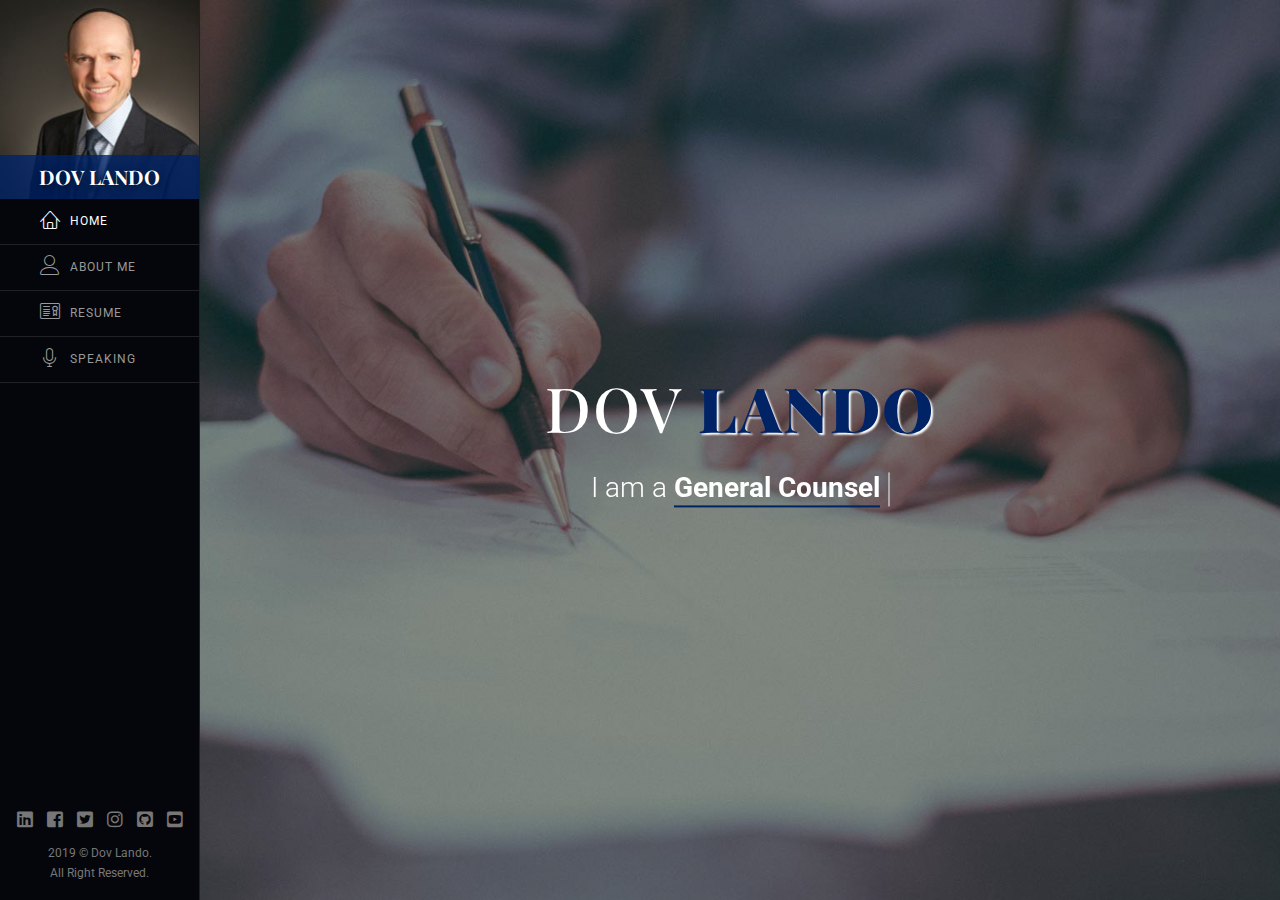
==== index.html @ 7212dd1f "Initial Import" ====
<!DOCTYPE html>
<html lang="en" data-random-animation="false" data-animation="11">
<head>

    <!--Meta Tags-->
    <meta charset="utf-8">
    <meta http-equiv="X-UA-Compatible" content="IE=edge"/>
    <meta name="viewport" content="width=device-width, initial-scale=1"/>
    <meta name="keywords" content="Dov Lando, Steven Dov Lando, Crawford Lake Capital Management"/>
    <meta name="description" content="Dov Lando General Counsel and Chief Compliance Officer at Crawford Lake Capital Management. Experienced asset manager General Counsel and Chief Compliance Officer (GC / CCO), with leadership experience in global organizations."/>
    <link rel="canonical" href="https://dovlando.com/" />

    <!--Page Title-->
    <title>Dov Lando, General Counsel, Chief Compliance Officer</title>

    <!--Plugins Css-->
    <style>
        @import url('css/plugins/animations.css');
        @import url('css/plugins/jquery.animatedheadline.css');
    </style>
    <link rel="stylesheet" href="css/plugins.css">

    <!--Main Styles Css-->
    <link rel="stylesheet" href="css/style-light.min.css">
    <!--Color Css-->
    <link rel="stylesheet" href="css/blue-color.css">

    <!--Modernizr Js-->
    <script src="js/modernizr.js"></script>

    <!--Favicons-->
    <link rel="apple-touch-icon" sizes="180x180" href="img/apple-touch-icon.png">
    <link rel="icon" type="image/png" sizes="32x32" href="img/favicon-32x32.png">
    <link rel="icon" type="image/png" sizes="16x16" href="img/favicon-16x16.png">
    <link rel="shortcut icon" href="img/favicon.ico" type="image/x-icon">

    <script type="application/ld+json">
        {
            "@context": "https://schema.org/",
            "@type": "Person",
            "name": "Dov Lando",
            "url": "https://dovlando.com",
            "image": "https://dovlando.com/img/dov_lando_200x200.jpg",
            "sameAs": [
                "https://www.facebook.com/s.dovlando",
                "https://twitter.com/s_dov_lando",
                "https://www.instagram.com/landodov/",
                "https://www.linkedin.com/in/s-dov-lando/",
                "https://github.com/dovlando"
            ],
            "jobTitle": "General Counsel and Chief Compliance Officer",
            "worksFor": {
                "@type": "Organization",
                "name": "Crawford Lake Capital Management, LLC"
            }
        }
    </script>

    <!-- Global site tag (gtag.js) - Google Analytics -->
    <script async src="https://www.googletagmanager.com/gtag/js?id=UA-140849632-1"></script>
    <script>
        window.dataLayer = window.dataLayer || [];
        function gtag(){dataLayer.push(arguments);}
        gtag('js', new Date());

        gtag('config', 'UA-140849632-1');
    </script>

</head>

<body>

<!--Preloader Start-->
<div class="preloader">
    <div class="loader">
        <!--Your Name-->
        <h1>Dov Lando</h1>
        <span></span>
        <span></span>
        <span></span>
        <span></span>
        <span></span>
        <span></span>
        <span></span>
    </div>
</div>
<!--Preloader End-->

<div id="page">

    <!--Header Start-->
    <header>
        <div class="header-content">

            <!--Mobile Header-->
            <div class="header-mobile">
                <a class="header-toggle"><i class="fas fa-bars"></i><span class="sr-only">toggle menu</span></a>
                <h2>Dov Lando</h2>
            </div>

            <!--Main Header-->
            <div class="header-main" data-simplebar>
                <div class="image-container">
                    <h2 class="header-name">Dov Lando</h2>
                    <img src="img/dov_lando_200x200.jpg" alt="Dov Lando Profile Picture">
                </div>

                <!--Nav Menus-->
                <nav class="nav-menu">
                    <ul>
                        <li>
                            <a href="index.html" class="pt-link active">
                                <span class="nav-menu-icon"><i class="lnr lnr-home"></i></span>Home
                            </a>
                        </li>
                        <li>
                            <a href="about.html" class="pt-link">
                                <span class="nav-menu-icon"><i class="lnr lnr-user"></i></span>About Me
                            </a>
                        </li>
                        <li>
                            <a href="resume.html" class="pt-link">
                                <span class="nav-menu-icon"><i class="lnr lnr-license"></i></span>Resume
                            </a>
                        </li>
                        <li>
                            <a href="speaking.html" class="pt-link">
                                <span class="nav-menu-icon"><i class="lnr lnr-mic"></i></span>Speaking
                            </a>
                        </li>
                    </ul>
                </nav>

                <!--Nav Footer-->
                <div class="nav-footer">
                    <!--Social Links-->
                    <ul class="social">
                        <li>
                            <a href="https://www.linkedin.com/in/s-dov-lando/">
                                <i class="fab fa-linkedin"></i>
                                <span class="sr-only">Dov Lando @ LinkedIn</span>
                            </a>
                        </li>
                        <li>
                            <a href="https://www.facebook.com/s.dovlando">
                                <i class="fab fa-facebook-square"></i>
                                <span class="sr-only">Dov Lando @ Facebook</span>
                            </a>
                        </li>
                        <li>
                            <a href="https://twitter.com/s_dov_lando">
                                <i class="fab fa-twitter-square"></i>
                                <span class="sr-only">Dov Lando @ Twitter</span>
                            </a>
                        </li>
                        <li>
                            <a href="https://www.instagram.com/landodov/">
                                <i class="fab fa-instagram"></i>
                                <span class="sr-only">Dov Lando @ Instagram</span>
                            </a>
                        </li>
                        <li>
                            <a href="https://github.com/dovlando">
                                <i class="fab fa-github-square"></i>
                                <span class="sr-only">Dov Lando @ Github</span>
                            </a>
                        </li>
                        <li>
                            <a href="https://www.youtube.com/channel/UC8tMo_KQ7IkNaQwPDxyNfVg/">
                                <i class="fab fa-youtube-square"></i>
                                <span class="sr-only">Dov Lando @ YouTube</span>
                            </a>
                        </li>
                    </ul>
                    <!--Copyright Text-->
                    <div class="copy">
                        <p>2019 &copy; Dov Lando.<br>All Right Reserved.</p>
                    </div>
                </div>

            </div>
        </div>
    </header>
    <!--Header End-->


    <!--Main Start-->
    <div id="main" class="site-main">

        <!--Banner Section Start-->
        <section id="home" class="banner-section pt-page" style="background-image: url('img/background/background-legal.jpg')">

            <div class="banner-content">
                <!--Banner Text-->
                <h2 class="h1 mb-20">Dov <span>Lando</span></h2>

                <!--Animated Text-->
                <p class="cd-headline clip is-full-width">
                    <span>I am a </span>
                    <span class="cd-words-wrapper">
                            <b class="is-visible">General Counsel</b>
                            <b>Chief Compliance Officer</b>
                            <b>Public Speaker</b>
                        </span>
                </p>

            </div>

        </section>
        <!--Banner Section End-->

    </div>
    <!--Main End-->

</div>

<!--Ajax Portfolio Container Start-->
<div class="ajax-portfolio-popup" data-simplebar>
    <span class="ajax-loader"></span>
    <div class="navigation-wrap">
        <span class="popup-close"><i class="fas fa-times-circle"></i></span>
    </div>
    <div class="content-wrap">
        <div class="popup-content"></div>
    </div>
</div>
<!--Ajax Portfolio Container End-->

<!--Jquery JS-->
<script src="js/jquery.min.js"></script>
<!--Plugins JS-->
<script src="js/plugins.min.js"></script>
<!--Site Main JS-->
<script src="js/main.js"></script>
<!--Visual Visitor JS-->
<script src="js/vv.js"></script>
</body>
</html>
---- css/plugins.css ----
/*****************************************************************************
  ____                                  _____ _
 / ___|___  ___ _ __ ___   ___  ___    |_   _| |__   ___ _ __ ___   ___  ___
| |   / _ \/ __| '_ ` _ \ / _ \/ __|_____| | | '_ \ / _ \ '_ ` _ \ / _ \/ __|
| |__| (_) \__ \ | | | | | (_) \__ \_____| | | | | |  __/ | | | | |  __/\__ \
 \____\___/|___/_| |_| |_|\___/|___/     |_| |_| |_|\___|_| |_| |_|\___||___/

******************************************************************************/
/************ Plugins Css **************************************

    Template Name: Watson - Resume/Vcard Template
    Author: cosmos-themes
    Envato Profile: https://themeforest.net/user/cosmos-themes
    version: 1.0
    Copyright: 2018

****************************************************************/
@import url('plugins/bootstrap.min.css');
@import url('plugins/font-awesome.css');
@import url('plugins/linear-icons.css');
/*@import url('plugins/owl.carousel.min.css');*/
/*@import url('plugins/owl.theme.default.min.css');*/
/*@import url('plugins/magnific-popup.css');*/
@import url('plugins/simplebar.css');
---- css/style-light.min.css ----
@import url(https://fonts.googleapis.com/css?family=Roboto:400,500,700,900);@import url(https://fonts.googleapis.com/css?family=Playfair+Display:400,700,900);*{-webkit-box-sizing:border-box;box-sizing:border-box;padding:0;margin:0;text-decoration:none!important;list-style:none!important;outline:0!important}.h1,h1,h2,h3,h4,h5,h6{margin:0;padding:0}em,i{font-style:normal}body,html{position:relative;height:100%;width:100%}body{font-size:16px;font-family:Roboto,sans-serif;line-height:1.65;color:#555;background-color:#2a2b30}.h1,h1,h2,h3,h4,h5,h6{font-family:"Playfair Display",serif;color:#222}span{display:inline-block}img{width:100%;height:auto}a,a:focus,a:hover{color:inherit}.mt-0{margin-top:0!important}.mt-5{margin-top:5px!important}.mt-10{margin-top:10px!important}.mt-15{margin-top:15px!important}.mt-20{margin-top:20px!important}.mt-25{margin-top:25px!important}.mt-30{margin-top:30px!important}.mt-35{margin-top:35px!important}.mt-40{margin-top:40px!important}.mt-45{margin-top:45px!important}.mt-50{margin-top:50px!important}.mt-55{margin-top:55px!important}.mt-60{margin-top:60px!important}.mt-62{margin-top:62px!important}.mt-65{margin-top:65px!important}.mt-70{margin-top:70px!important}.mt-75{margin-top:75px!important}.mt-80{margin-top:80px!important}.mt-85{margin-top:85px!important}.mt-90{margin-top:90px!important}.mt-95{margin-top:95px!important}.mt-100{margin-top:100px!important}.mb-0{margin-bottom:0!important}.mb-5{margin-bottom:5px!important}.mb-10{margin-bottom:10px!important}.mb-15{margin-bottom:15px!important}.mb-20{margin-bottom:20px!important}.mb-25{margin-bottom:25px!important}.mb-30{margin-bottom:30px!important}.mb-35{margin-bottom:35px!important}.mb-40{margin-bottom:40px!important}.mb-45{margin-bottom:45px!important}.mb-50{margin-bottom:50px!important}.mb-55{margin-bottom:55px!important}.mb-60{margin-bottom:60px!important}.mb-62{margin-bottom:62px!important}.mb-65{margin-bottom:65px!important}.mb-70{margin-bottom:70px!important}.mb-75{margin-bottom:75px!important}.mb-80{margin-bottom:80px!important}.mb-85{margin-bottom:85px!important}.mb-90{margin-bottom:90px!important}.mb-95{margin-bottom:95px!important}.mb-100{margin-bottom:100px!important}.m-0{margin:0!important}.pt-0{padding-top:0!important}.pt-5{padding-top:5px!important}.pt-10{padding-top:10px!important}.pt-15{padding-top:15px!important}.pt-20{padding-top:20px!important}.pt-25{padding-top:25px!important}.pt-30{padding-top:30px!important}.pt-35{padding-top:35px!important}.pt-40{padding-top:40px!important}.pt-45{padding-top:45px!important}.pt-50{padding-top:50px!important}.pt-55{padding-top:55px!important}.pt-60{padding-top:60px!important}.pt-65{padding-top:65px!important}.pt-70{padding-top:70px!important}.pt-75{padding-top:75px!important}.pt-80{padding-top:80px!important}.pt-85{padding-top:85px!important}.pt-90{padding-top:90px!important}.pt-95{padding-top:95px!important}.pt-100{padding-top:100px!important}.pb-0{padding-bottom:0!important}.pb-5{padding-bottom:5px!important}.pb-10{padding-bottom:10px!important}.pb-15{padding-bottom:15px!important}.pb-20{padding-bottom:20px!important}.pb-25{padding-bottom:25px!important}.pb-30{padding-bottom:30px!important}.pb-35{padding-bottom:35px!important}.pb-40{padding-bottom:40px!important}.pb-45{padding-bottom:45px!important}.pb-50{padding-bottom:50px!important}.pb-55{padding-bottom:55px!important}.pb-60{padding-bottom:60px!important}.pb-65{padding-bottom:65px!important}.pb-70{padding-bottom:70px!important}.pb-75{padding-bottom:75px!important}.pb-80{padding-bottom:80px!important}.pb-85{padding-bottom:85px!important}.pb-90{padding-bottom:90px!important}.pb-95{padding-bottom:95px!important}.pb-100{padding-bottom:100px!important}.p-0{padding:0!important}.page-heading{margin-bottom:50px;margin-top:50px;border-bottom:1px dashed rgba(0,0,0,.2);padding-bottom:10px}.page-heading .icon{float:right;font-size:38px;line-height:1em;color:#222}.page-heading h2{font-size:36px;font-weight:700;letter-spacing:1.5px;line-height:1em;text-transform:capitalize;color:#222;position:relative;display:inline-block}.subheading{position:relative;margin-bottom:50px;text-align:center}.subheading h3{display:inline-block;font-size:22px;font-weight:600;line-height:1em;letter-spacing:.5px;position:relative;text-transform:uppercase;padding:5px 10px;border-bottom:2px solid rgba(0,0,0,.6)}.subheading h3:after,.subheading h3:before{position:absolute;content:"";width:2px;height:5px;background-color:rgba(0,0,0,.6);bottom:0}.subheading h3:before{left:0}.subheading h3:after{right:0}.progress-title{font-size:16px;font-weight:500;margin:0 0 10px;text-transform:uppercase}.progress{height:10px;background-color:#e3e3e3;-webkit-border-radius:0;border-radius:0;-webkit-box-shadow:none;box-shadow:none;margin-bottom:20px;overflow:visible}.progress .progress-bar{-webkit-box-shadow:none;box-shadow:none;position:relative;background-color:#555;width:0;-webkit-transition:all 2s ease-out;-o-transition:all 2s ease-out;transition:all 2s ease-out}.progress .progress-bar:after{content:"";display:block;border:15px solid transparent;border-bottom:21px solid transparent;position:absolute;top:-26px;right:-12px;border-bottom-color:#222}.progress .progress-value{font-size:15px;font-weight:700;color:#000;position:absolute;top:-30px;right:0}.input{display:block;position:relative}.input__field{width:100%;border:2px solid #999;padding:5px 10px;-webkit-transition:all .5s ease;-o-transition:all .5s ease;transition:all .5s ease;position:relative;z-index:1;background-color:transparent;color:#222}.input__field.cf-error{border-color:red}.input__field:focus{outline:0;border-color:#222}.input__label{font-weight:500;position:absolute;top:7px;left:12px;-webkit-transition:all .2s ease;-o-transition:all .2s ease;transition:all .2s ease;z-index:0}.input--filled .input__label,.input__field:focus+.input__label{font-size:14px;top:-25px;left:0}.input--filled .input__field{border-color:#222}textarea{resize:none;height:auto}.btn-main{border:2px solid #222;padding:10px 20px;text-transform:uppercase;background-color:transparent;-webkit-transition:all .3s ease;-o-transition:all .3s ease;transition:all .3s ease;cursor:pointer;font-size:14px;color:#222;font-weight:500;position:relative;line-height:100%;letter-spacing:1px;overflow:hidden}.btn-main:focus,.btn-main:hover{color:#fff}.btn-main:focus:after,.btn-main:hover:after{opacity:1;left:0;width:100%}.btn-main:after{position:absolute;content:"";width:30%;height:100%;top:0;left:35%;background-color:#222;opacity:0;-webkit-transition:all .3s ease;-o-transition:all .3s ease;transition:all .3s ease;z-index:-1}blockquote{font-size:18px;color:#222;border-left:4px solid #222;font-style:italic;padding-left:20px;margin:40px 0;font-weight:500}.preloader{position:fixed;top:0;left:0;height:100vh;width:100vw;background-color:#fbfbfb;z-index:10000}.preloader .loader{position:absolute;top:50%;width:100%;-webkit-transform:translateY(-50%);-ms-transform:translateY(-50%);transform:translateY(-50%);text-align:center}.preloader .loader h4{text-transform:uppercase;margin-bottom:10px;font-weight:700}.loader span{width:.6em;height:.6em;margin:.19em;background:#007db6;-webkit-border-radius:.6em;border-radius:.6em;-webkit-animation:loading 1s infinite alternate;animation:loading 1s infinite alternate}.loader span:nth-of-type(2){background:#008fb2;-webkit-animation-delay:.2s;animation-delay:.2s}.loader span:nth-of-type(3){background:#009b9e;-webkit-animation-delay:.4s;animation-delay:.4s}.loader span:nth-of-type(4){background:#00a77d;-webkit-animation-delay:.6s;animation-delay:.6s}.loader span:nth-of-type(5){background:#00b247;-webkit-animation-delay:.8s;animation-delay:.8s}.loader span:nth-of-type(6){background:#5ab027;-webkit-animation-delay:1s;animation-delay:1s}.loader span:nth-of-type(7){background:#a0b61e;-webkit-animation-delay:1.2s;animation-delay:1.2s}@-webkit-keyframes loading{0%{opacity:0}100%{opacity:1}}@keyframes loading{0%{opacity:0}100%{opacity:1}}.header-main{position:fixed;top:0;height:100%;z-index:300;width:200px;background-color:#05060b;overflow:auto;left:0;overflow-x:hidden;text-align:center;z-index:999;border-right:1px solid #202125}.header-main .image-container{position:relative}.header-main .image-container img{position:relative}.header-main .image-container .header-name{position:absolute;left:0;bottom:0;width:100%;color:#fff;font-size:20px;font-weight:700;padding:10px 0;text-transform:uppercase;z-index:1;text-shadow:0 2px 10px rgba(0,0,0,.5)}.header-main .image-container .header-name:before{content:"";position:absolute;top:0;left:0;width:100%;height:100%;background-color:#2a2b30;opacity:.8;z-index:-1}.header-main nav.nav-menu ul li{font-size:12px;letter-spacing:1px;text-transform:uppercase;border-bottom:1px solid #202125;text-align:left}.header-main nav.nav-menu ul li a{display:block;line-height:45px;padding-left:70px;position:relative;color:#999}.header-main nav.nav-menu ul li a span.nav-menu-icon{position:absolute;left:40px;display:inline-block;font-size:20px}.header-main nav.nav-menu ul li a.active{color:#fff}header .header-mobile{position:fixed;top:0;left:0;height:50px;width:100%;background-color:#2a2b30;z-index:10;display:none;-webkit-transition:all .3s ease-in-out;-o-transition:all .3s ease-in-out;transition:all .3s ease-in-out}header .header-mobile h2{position:absolute;left:50%;-webkit-transform:translateX(-50%);-ms-transform:translateX(-50%);transform:translateX(-50%);display:inline-block;color:#fff;font-size:24px;text-transform:uppercase;line-height:50px;white-space:nowrap}header .header-mobile .header-toggle{font-size:20px;line-height:50px;cursor:pointer;width:50px;text-align:center;border-left:1px solid #3b3c43;float:right}header .header-mobile .header-toggle i{color:#fff}.header-main .nav-footer{margin-top:2em;width:100%}.header-main .nav-footer .social{text-align:center;margin-bottom:10px}.header-main .nav-footer .social li{display:inline-block;font-size:18px;margin-right:10px}.header-main .nav-footer .social li a{color:#777;-webkit-transition:color .2s ease;-o-transition:color .2s ease;transition:color .2s ease}.header-main .nav-footer .social li:hover a{color:#fff}.header-main .nav-footer .social li:last-child{margin-right:0}.header-main .nav-footer .copy p{font-size:12px;color:#777}.site-main{position:absolute;top:0;left:200px;right:0;width:auto;height:100%;-webkit-perspective:1200px;perspective:1200px;overflow:hidden}.site-main .pt-page{width:100%;height:100%;position:absolute;top:0;left:0;opacity:0;visibility:hidden;overflow:auto;-webkit-backface-visibility:hidden;backface-visibility:hidden;-webkit-transform:translate3d(0,0,0);transform:translate3d(0,0,0);-webkit-transform-style:preserve-3d;transform-style:preserve-3d;z-index:0}.site-main .pt-page .section-container{max-width:1040px;width:90%;margin:0 auto}.site-main .page-active{visibility:visible;opacity:1;z-index:1}.site-main .pt-page-ontop{z-index:999}.banner-section{-webkit-background-size:cover;background-size:cover;background-position:center}.banner-section:before{position:absolute;content:"";top:0;left:0;right:0;bottom:0;background-color:#181818;opacity:.5}.banner-section .banner-content{color:#fff;position:absolute;top:50%;width:100%;text-align:center;display:block;-webkit-transform:translateY(-50%);-ms-transform:translateY(-50%);transform:translateY(-50%)}.banner-section .banner-content .h1,.banner-section .banner-content h1{text-transform:uppercase;letter-spacing:2px;font-size:62px;font-weight:500;color:#fff}.banner-section .banner-content .h1 span,.banner-section .banner-content h1 span{font-weight:900}.banner-section .banner-content p{font-size:28px}.banner-section .banner-content p .cd-words-wrapper:after{background-color:#aaa;top:50%;-webkit-transform:translateY(-50%);-ms-transform:translateY(-50%);transform:translateY(-50%);height:34px}.banner-section .banner-content p .cd-words-wrapper b{font-weight:700;border-bottom:2px solid #fff}.banner-section #video-container{position:absolute!important;height:100%;width:100%;z-index:-1}.banner-section .banner-slider{position:absolute;left:0;top:0;right:0;bottom:0;z-index:-1}.banner-section #particles-js{position:absolute;top:0;right:0;bottom:0;left:0}.about-section{background-color:#fbfbfb}.about-section .about h3{font-size:22px;font-weight:700}.about-section .about .signature{width:50%}.about-section .about .about-info ul li{line-height:1em;margin-bottom:13px}.about-section .about .about-info ul li span.title{font-family:"Playfair Display",serif;font-size:16px;font-weight:700;letter-spacing:.5px;border-bottom:2px solid rgba(0,0,0,.3);position:relative;display:inline-block;margin-right:15px;padding-bottom:2px;color:#222}.about-section .about .about-info ul li span.title:after{content:':';position:absolute;right:-10px}.about-section .services .service-item{text-align:center;margin-bottom:40px;position:relative}.about-section .services .service-item .icon{font-size:50px;margin-bottom:10px;line-height:1em;color:#222}.about-section .services .service-item h4{font-size:18px;font-weight:600}.about-section .services .service-item p{font-size:15px;line-height:22px;margin-bottom:0;margin-top:15px;margin-bottom:15px}.clients .client-logo img{width:100px;height:100px;margin:auto;opacity:.7;-webkit-transition:opacity .4s ease;-o-transition:opacity .4s ease;transition:opacity .4s ease}.clients .client-logo img:hover{opacity:1}.testimonials .testimonial-item{position:relative;padding:5px}.testimonials .testimonial-item .testimonial-content{background-color:#e3e3e3;width:100%;-webkit-border-radius:50px 0 50px 0;border-radius:50px 0 50px 0;padding-top:20px;padding-bottom:20px;padding-left:100px;padding-right:20px;font-size:14px;position:relative;-webkit-filter:drop-shadow(0 5px 5px rgba(0, 0, 0, .2));filter:drop-shadow(0 5px 5px rgba(0, 0, 0, .2))}.testimonials .testimonial-item .testimonial-content p{margin-bottom:0}.testimonials .testimonial-item .testimonial-content:before{content:"\f10d";position:absolute;left:5%;top:50%;-webkit-transform:translateY(-50%);-ms-transform:translateY(-50%);transform:translateY(-50%);font-size:50px;font-family:"Font Awesome 5 Free";font-weight:900;color:#555}.testimonials .testimonial-item .testimonial-content:after{position:absolute;content:"";left:15px;top:100%;-webkit-transform:translateX(100%);-ms-transform:translateX(100%);transform:translateX(100%);width:0;height:0;border-left:10px solid transparent;border-right:10px solid transparent;border-top:11px solid #e3e3e3}.testimonials .testimonial-item .testimonial-meta{margin-top:20px;margin-left:15px}.testimonials .testimonial-item .testimonial-meta img{width:60px;height:60px;float:left;-webkit-border-radius:20px 0 20px 0;border-radius:20px 0 20px 0;margin-right:10px}.testimonials .testimonial-item .testimonial-meta .meta-info h4{font-size:18px;font-weight:400}.testimonials .testimonial-item .testimonial-meta .meta-info p{font-size:14px}.resume-section{background-color:#fbfbfb}.resume-section ul.education,.resume-section ul.experience{margin:20px 0 50px;list-style:none;position:relative;padding:0 0 0 50px;width:100%}.resume-section ul.education li,.resume-section ul.experience li{position:relative;margin-left:10px;padding:20px;-webkit-transition:all .5s ease-in-out;-o-transition:all .5s ease-in-out;transition:all .5s ease-in-out}.resume-section ul.education li:not(:first-child),.resume-section ul.experience li:not(:first-child){margin-top:60px}.resume-section ul.education li span.line-left,.resume-section ul.experience li span.line-left{width:2px;height:100%;background-color:#555;left:-10px;top:0;position:absolute}.resume-section ul.education li span.line-left:after,.resume-section ul.education li span.line-left:before,.resume-section ul.experience li span.line-left:after,.resume-section ul.experience li span.line-left:before{content:"";width:10px;height:10px;-webkit-border-radius:50%;border-radius:50%;border:2px solid #555;position:absolute;left:-4px;top:-10px}.resume-section ul.education li span.line-left:after,.resume-section ul.experience li span.line-left:after{top:100%}.resume-section .education .content,.resume-section .experience .content{margin-left:10px}.resume-section .education .content h4,.resume-section .experience .content h4{font-size:18px;font-weight:700;letter-spacing:.5px;line-height:26px;margin:0;text-transform:uppercase}.resume-section .education .content h5,.resume-section .experience .content h5{margin-top:5px;margin-bottom:5px;font-size:12px;font-family:Roboto,sans-serif;font-weight:600;text-transform:uppercase}.resume-section .education .content p.info,.resume-section .experience .content p.info{font-size:16px;margin-bottom:0}.resume-section .education span.year,.resume-section .experience span.year{height:100%;left:-10px;top:0;position:absolute}.resume-section .education span.year span,.resume-section .experience span.year span{font-size:16px;position:absolute;-webkit-transform:translateX(-120%);-ms-transform:translateX(-120%);transform:translateX(-120%);color:#222}.resume-section .education span.year span.to,.resume-section .experience span.year span.to{top:-18px}.resume-section .education span.year span.from,.resume-section .experience span.year span.from{bottom:-18px}.resume-section .skills{margin-bottom:30px}.resume-section .skills .skill-item{padding:0 20px}.portfolio-section{background-color:#fbfbfb}.portfolio-section .portfolio-filter{margin-bottom:30px}.portfolio-section .portfolio-filter ul{display:inline-block;margin:0 auto;-webkit-border-radius:27px;border-radius:27px;border:1px dashed rgba(0,0,0,.2);line-height:0}.portfolio-section .portfolio-filter ul li{display:inline-block;font-size:16px;cursor:pointer;font-family:Roboto,sans-serif;position:relative;color:#555;text-transform:uppercase;padding:20px 20px;overflow:hidden;-webkit-transition:all .3s ease;-o-transition:all .3s ease;transition:all .3s ease}.portfolio-section .portfolio-filter ul li.active{background-color:#222;-webkit-border-radius:27px;border-radius:27px;color:#fbfbfb}.portfolio-section{overflow:hidden}.portfolio-section .item{padding-left:1em;padding-right:1em}.portfolio-section .item figure{position:relative;overflow:hidden;-webkit-border-radius:10px;border-radius:10px}.portfolio-section .item figure:before{content:'';position:absolute;top:0;left:0;height:100%;width:100%;background-color:#000;opacity:0;-webkit-transition:all .4s ease-in-out;-o-transition:all .4s ease-in-out;transition:all .4s ease-in-out}.portfolio-section .item figure:hover:before{opacity:.7}.portfolio-section .item figure:hover figcaption h4,.portfolio-section .item figure:hover figcaption p{opacity:1;-webkit-transition:all .4s ease-in-out;-o-transition:all .4s ease-in-out;transition:all .4s ease-in-out;-webkit-transform:translateY(0);-ms-transform:translateY(0);transform:translateY(0)}.portfolio-section .item figure figcaption{position:absolute;left:0;top:50%;padding-left:20px;-webkit-transform:translateY(-50%);-ms-transform:translateY(-50%);transform:translateY(-50%);color:#fff}.portfolio-section .item figure figcaption h4,.portfolio-section .item figure figcaption p{opacity:0;color:#fff;-webkit-transition:all .1s ease-in;-o-transition:all .1s ease-in;transition:all .1s ease-in}.portfolio-section .item figure figcaption h4{font-size:20px;font-weight:700;-webkit-transform:translateY(-50px);-ms-transform:translateY(-50px);transform:translateY(-50px)}.portfolio-section .item figure figcaption p{padding-top:10px;-webkit-transform:translateY(50px);-ms-transform:translateY(50px);transform:translateY(50px);text-transform:capitalize}.portfolio-section .item a figure:after{position:absolute;font-family:"Font Awesome 5 Free";font-weight:900;bottom:20px;right:25px;color:#fff;font-size:26px;opacity:0;-webkit-transform:translateX(50px);-ms-transform:translateX(50px);transform:translateX(50px);-webkit-transition:all .1s ease-in;-o-transition:all .1s ease-in;transition:all .1s ease-in}.portfolio-section .item a figure:hover:after{-webkit-transform:translateX(0);-ms-transform:translateX(0);transform:translateX(0);opacity:1;-webkit-transition:all .4s ease-in-out;-o-transition:all .4s ease-in-out;transition:all .4s ease-in-out}.portfolio-section .item a.image-link figure:after{content:"\f03e"}.portfolio-section .item a.video-link figure:after{content:"\f03d"}.portfolio-section .item a.audio-link figure:after{content:"\f03d"}.portfolio-section .item a.ajax-link figure:after{content:"\f15c"}.blog-section{background-color:#fbfbfb}.blog-section .blog-item{position:relative;display:block;background-color:#f9f9f9;border:1px solid #e3e3e3;margin-bottom:50px;overflow:hidden}.blog-section .blog-item .blog-image img{-webkit-transition:all 1s ease;-o-transition:all 1s ease;transition:all 1s ease}.blog-section .blog-item:hover img{-webkit-transform:scale(1.1);-ms-transform:scale(1.1);transform:scale(1.1)}.blog-section .blog-item .blog-content{padding:28px 16px 36px;text-align:center;width:82%;position:relative;background-color:#f9f9f9;margin-left:auto;margin-right:auto;margin-top:-40px}.blog-section .blog-item .blog-content .cat{margin-bottom:7px;text-transform:uppercase;font-size:12px;font-weight:700;letter-spacing:1.5px}.blog-section .blog-item .blog-content .blog-title{margin-bottom:6px;font-size:21px;letter-spacing:.5px;text-transform:capitalize}.blog-section .blog-item .blog-content .blog-date{font-family:serif;font-style:italic;color:#777;font-size:14px}.contact-section{background-color:#fbfbfb}.contact-section #map{width:100%;height:200px}.contact-section .contact-info{text-align:center}.contact-section .contact-info .info-item .icon{position:relative;display:inline-block;text-align:center;font-size:30px;line-height:1em;margin-top:15px;margin-bottom:15px}.contact-section .contact-info .info-item h5{font-size:18px}.ajax-portfolio-popup{background-color:#fbfbfb;position:fixed;display:block;top:0;left:0;height:100%;width:100%;z-index:1000;-webkit-transform:translateX(100%);-ms-transform:translateX(100%);transform:translateX(100%);-webkit-transition:-webkit-transform .5s;transition:-webkit-transform .5s;-o-transition:transform .5s;transition:transform .5s;transition:transform .5s,-webkit-transform .5s;overflow-y:scroll;overflow-x:hidden}.ajax-portfolio-popup.on{-webkit-transform:translateX(0);-ms-transform:translateX(0);transform:translateX(0);-webkit-transition:all .5s ease-in-out;-o-transition:all .5s ease-in-out;transition:all .5s ease-in-out}.ajax-portfolio-popup .navigation-wrap{position:fixed;top:0;left:0;width:100%;text-align:center;height:80px;background-color:#2a2b30;z-index:10}.ajax-portfolio-popup .navigation-wrap .popup-close{color:#fff;font-size:30px;line-height:80px;cursor:pointer}.ajax-portfolio-popup .content-wrap{position:absolute;top:0;left:0;right:0;bottom:0;margin-top:80px;overflow-x:hidden;overflow-y:scroll}.ajax-portfolio-popup .content-wrap .popup-content{margin-top:40px}.ajax-portfolio-popup .ajax-loader{position:fixed;display:none;content:"";height:60px;width:60px;top:30%;left:-webkit-calc(100vw/2 - 30px);left:calc(100vw/2 - 30px);-webkit-animation:rotation .6s infinite linear;animation:rotation .6s infinite linear;border-left:6px solid #444;border-right:6px solid #e3e3e3;border-bottom:6px solid #e3e3e3;border-top:6px solid #e3e3e3;-webkit-border-radius:100%;border-radius:100%}@-webkit-keyframes rotation{from{-webkit-transform:rotate(0);transform:rotate(0)}to{-webkit-transform:rotate(359deg);transform:rotate(359deg)}}@keyframes rotation{from{-webkit-transform:rotate(0);transform:rotate(0)}to{-webkit-transform:rotate(359deg);transform:rotate(359deg)}}.ajax-portfolio-popup .single-work h1{font-size:36px;font-weight:700;letter-spacing:1.5px}.ajax-portfolio-popup .single-work .information li{display:inline-block;margin:0 20px;font-size:18px}.ajax-portfolio-popup .single-work .information li span.title{font-family:"Playfair Display",serif;font-size:18px;font-weight:700}.blog-page{width:100%;height:100%;position:absolute;top:0;left:0;overflow:auto;z-index:1}.blog-page .blog-container{max-width:1040px;width:90%;margin:0 auto}.blog-page{background-color:#fbfbfb;padding-bottom:50px}.blog-page .blog-image{text-align:center;max-width:1920px;margin:auto}.blog-page .blog-heading{background-color:#fbfbfb;margin-top:-100px;padding-top:40px;padding-bottom:40px;text-align:center;letter-spacing:.5px}.blog-page .blog-heading h1{font-size:40px;margin-bottom:6px;letter-spacing:.5px}.blog-page .blog-heading .cat{margin-bottom:7px;text-transform:uppercase;font-size:12px;font-weight:700;letter-spacing:1.5px}.blog-page .blog-heading .blog-date{font-family:serif;font-style:italic;color:#777;font-size:14px}.blog-page .blog-content{padding-bottom:50px}.blog-page .blog-comments .comment-list .comment{padding-bottom:20px;margin-bottom:20px;border-bottom:1px dotted #e3e3e3}.blog-page .blog-comments .comment-list .comment .author-img{float:left;margin-right:20px}.blog-page .blog-comments .comment-list .comment .author-img img{-webkit-border-radius:100%;border-radius:100%;max-width:70px}.blog-page .blog-comments .comment-list .comment .comment-text{overflow:hidden}.blog-page .blog-comments .comment-list .comment .comment-text .reply{float:right}.blog-page .blog-comments .comment-list .comment .comment-text .reply a{font-size:10px;background-color:#222;color:#fff;padding:3px 8px 4px 8px;-webkit-border-radius:10px;border-radius:10px;margin-left:7px}.blog-page .blog-comments .comment-list .comment .comment-text h6.author{font-size:16px;font-weight:700;text-transform:uppercase;letter-spacing:1px;margin-bottom:7px}.blog-page .blog-comments .comment-list .comment .comment-text span.date{display:block;color:#999;font-size:12px;line-height:1em;margin-bottom:5px}.blog-page .blog-comments .comment-list .comment .comment-text p{color:#222;font-size:15px}ul.timeline{list-style-type:none;position:relative}ul.timeline:before{content:' ';background:#d4d9df;display:inline-block;position:absolute;left:29px;width:2px;height:100%;z-index:400}ul.timeline>li{margin:20px 0;padding-left:60px}ul.timeline>li:before{content:' ';background:#fff;display:inline-block;position:absolute;border-radius:50%;border:3px solid #22c0e8;left:20px;width:20px;height:20px;z-index:400}@media screen and (max-width:991px){.about-section .about-info{margin-top:40px}.about-section .about-info ul li{display:inline-block;position:relative;margin:0 5px;padding:0 5px}.blog-page .blog-heading{margin-top:0}}@media screen and (max-width:767px){header .header-main{left:-200px;-webkit-transition:all .3s ease-in-out;-o-transition:all .3s ease-in-out;transition:all .3s ease-in-out}header .header-main h2{display:none!important}header .header-mobile{display:block;-webkit-transition:all .3s ease-in-out;-o-transition:all .3s ease-in-out;transition:all .3s ease-in-out}header .header-content.on .header-main{left:0}#main{left:0;-webkit-transition:all .3s ease-in-out;-o-transition:all .3s ease-in-out;transition:all .3s ease-in-out}#main .blog-page,#main .pt-page{padding-top:50px}.banner-section .banner-content .h1,.banner-section .banner-content h1{font-size:50px}.banner-section .banner-content p.cd-headline{font-size:22px}}@media screen and (min-height:610px){.header-main .nav-footer{position:absolute;bottom:0;left:0}}@media screen and (max-width:575px){.resume-section .skills .skill-item{padding:0}.portfolio-section .portfolio-filter ul{border:none}}
---- css/blue-color.css ----
/*****************************************************************************
  ____                                  _____ _
 / ___|___  ___ _ __ ___   ___  ___    |_   _| |__   ___ _ __ ___   ___  ___
| |   / _ \/ __| '_ ` _ \ / _ \/ __|_____| | | '_ \ / _ \ '_ ` _ \ / _ \/ __|
| |__| (_) \__ \ | | | | | (_) \__ \_____| | | | | |  __/ | | | | |  __/\__ \
 \____\___/|___/_| |_| |_|\___/|___/     |_| |_| |_|\___|_| |_| |_|\___||___/
******************************************************************************/


/************ Blue Color Css **************************************
    Template Name: Watson - Resume/Vcard Template
    Author: cosmos-themes
    Envato Profile: https://themeforest.net/user/cosmos-themes
    version: 1.0
    Copyright: 2018
****************************************************************/


.header-main .image-container .header-name:before {
    background-color: #002366;
}

.page-heading h2 {
    color: #002366;
}

.page-heading .icon {
    color: #002366;
}

.subheading h3 {
    border-color: #002366 !important;
}

.subheading h3:before,
.subheading h3:after {
    background-color: #002366;
}

.banner-section h1 span, .banner-section .h1 span {
    color: #002366;
    text-shadow: 2px 2px 2px #fff;
}

.banner-section p .cd-words-wrapper b {
    border-color: #002366 !important;
}

.about-info ul li span.title {
    border-color: #002366 !important;
}

.btn-main {
    border-color: #002366 !important;
    color: #002366;
}

.btn-main:after {
    background-color: #002366;
}

.services .service-item .icon {
    color: #002366 !important;
}

.testimonial-item .testimonial-content:before {
    color: #002366 !important;
}

ul.experience li span.line-left,
ul.education li span.line-left {
    background-color: #002366 !important;
}

ul.experience li span.line-left:before,
ul.experience li span.line-left:after,
ul.education li span.line-left:before,
ul.education li span.line-left:after {
    border-color: #002366 !important;
}

ul.experience .content h5,
ul.education .content h5 {
    color: #002366;
}

.progress .progress-bar {
    background-color: #002366;
}

.progress .progress-bar:after {
    border-bottom-color: #0089bd;
}

.portfolio-section .portfolio-filter ul li.active {
    background-color: #002366;
}

.portfolio-section .item figure:before {
    background-color: #002366;
}

.ajax-portfolio-popup .information span.title {
    color: #002366;
}

.blog-section .blog-item .blog-content .cat {
    color: #002366;
}

.contact-info .info-item .icon {
    color: #002366;
}

blockquote {
    border-color: #002366 !important;
}

.blog-page .blog-heading .cat {
    color: #002366;
}
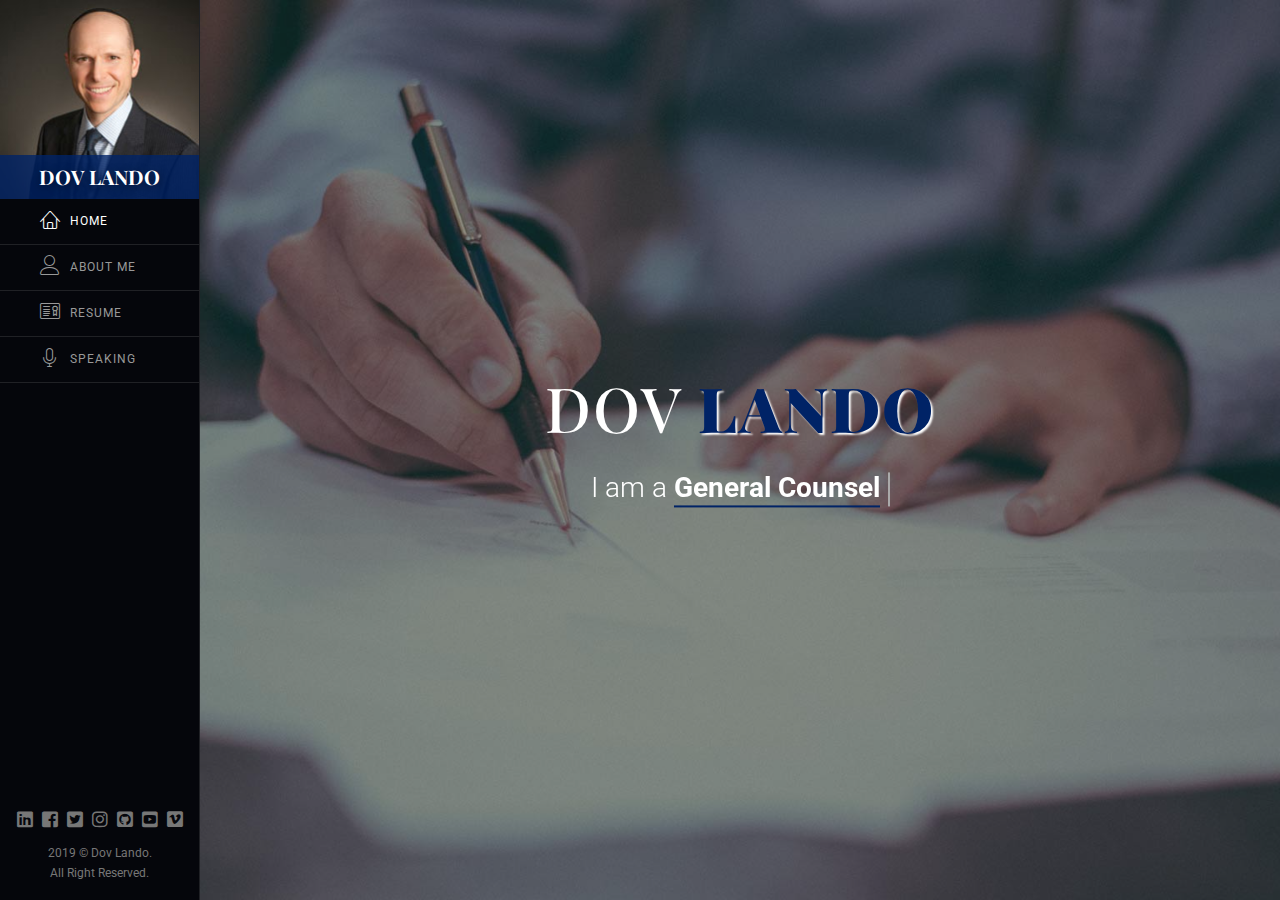
==== commit 95f6f737: "Added Vimeo Icon" ====
--- a/index.html
+++ b/index.html
@@ -171,6 +171,12 @@
                                 <span class="sr-only">Dov Lando @ YouTube</span>
                             </a>
                         </li>
+                        <li>
+                            <a href="https://vimeo.com/dovlando">
+                                <i class="fab fa-vimeo-square"></i>
+                                <span class="sr-only">Dov Lando @ Vimeo</span>
+                            </a>
+                        </li>
                     </ul>
                     <!--Copyright Text-->
                     <div class="copy">
--- a/css/style-light.min.css
+++ b/css/style-light.min.css
@@ -1 +1 @@
-@import url(https://fonts.googleapis.com/css?family=Roboto:400,500,700,900);@import url(https://fonts.googleapis.com/css?family=Playfair+Display:400,700,900);*{-webkit-box-sizing:border-box;box-sizing:border-box;padding:0;margin:0;text-decoration:none!important;list-style:none!important;outline:0!important}.h1,h1,h2,h3,h4,h5,h6{margin:0;padding:0}em,i{font-style:normal}body,html{position:relative;height:100%;width:100%}body{font-size:16px;font-family:Roboto,sans-serif;line-height:1.65;color:#555;background-color:#2a2b30}.h1,h1,h2,h3,h4,h5,h6{font-family:"Playfair Display",serif;color:#222}span{display:inline-block}img{width:100%;height:auto}a,a:focus,a:hover{color:inherit}.mt-0{margin-top:0!important}.mt-5{margin-top:5px!important}.mt-10{margin-top:10px!important}.mt-15{margin-top:15px!important}.mt-20{margin-top:20px!important}.mt-25{margin-top:25px!important}.mt-30{margin-top:30px!important}.mt-35{margin-top:35px!important}.mt-40{margin-top:40px!important}.mt-45{margin-top:45px!important}.mt-50{margin-top:50px!important}.mt-55{margin-top:55px!important}.mt-60{margin-top:60px!important}.mt-62{margin-top:62px!important}.mt-65{margin-top:65px!important}.mt-70{margin-top:70px!important}.mt-75{margin-top:75px!important}.mt-80{margin-top:80px!important}.mt-85{margin-top:85px!important}.mt-90{margin-top:90px!important}.mt-95{margin-top:95px!important}.mt-100{margin-top:100px!important}.mb-0{margin-bottom:0!important}.mb-5{margin-bottom:5px!important}.mb-10{margin-bottom:10px!important}.mb-15{margin-bottom:15px!important}.mb-20{margin-bottom:20px!important}.mb-25{margin-bottom:25px!important}.mb-30{margin-bottom:30px!important}.mb-35{margin-bottom:35px!important}.mb-40{margin-bottom:40px!important}.mb-45{margin-bottom:45px!important}.mb-50{margin-bottom:50px!important}.mb-55{margin-bottom:55px!important}.mb-60{margin-bottom:60px!important}.mb-62{margin-bottom:62px!important}.mb-65{margin-bottom:65px!important}.mb-70{margin-bottom:70px!important}.mb-75{margin-bottom:75px!important}.mb-80{margin-bottom:80px!important}.mb-85{margin-bottom:85px!important}.mb-90{margin-bottom:90px!important}.mb-95{margin-bottom:95px!important}.mb-100{margin-bottom:100px!important}.m-0{margin:0!important}.pt-0{padding-top:0!important}.pt-5{padding-top:5px!important}.pt-10{padding-top:10px!important}.pt-15{padding-top:15px!important}.pt-20{padding-top:20px!important}.pt-25{padding-top:25px!important}.pt-30{padding-top:30px!important}.pt-35{padding-top:35px!important}.pt-40{padding-top:40px!important}.pt-45{padding-top:45px!important}.pt-50{padding-top:50px!important}.pt-55{padding-top:55px!important}.pt-60{padding-top:60px!important}.pt-65{padding-top:65px!important}.pt-70{padding-top:70px!important}.pt-75{padding-top:75px!important}.pt-80{padding-top:80px!important}.pt-85{padding-top:85px!important}.pt-90{padding-top:90px!important}.pt-95{padding-top:95px!important}.pt-100{padding-top:100px!important}.pb-0{padding-bottom:0!important}.pb-5{padding-bottom:5px!important}.pb-10{padding-bottom:10px!important}.pb-15{padding-bottom:15px!important}.pb-20{padding-bottom:20px!important}.pb-25{padding-bottom:25px!important}.pb-30{padding-bottom:30px!important}.pb-35{padding-bottom:35px!important}.pb-40{padding-bottom:40px!important}.pb-45{padding-bottom:45px!important}.pb-50{padding-bottom:50px!important}.pb-55{padding-bottom:55px!important}.pb-60{padding-bottom:60px!important}.pb-65{padding-bottom:65px!important}.pb-70{padding-bottom:70px!important}.pb-75{padding-bottom:75px!important}.pb-80{padding-bottom:80px!important}.pb-85{padding-bottom:85px!important}.pb-90{padding-bottom:90px!important}.pb-95{padding-bottom:95px!important}.pb-100{padding-bottom:100px!important}.p-0{padding:0!important}.page-heading{margin-bottom:50px;margin-top:50px;border-bottom:1px dashed rgba(0,0,0,.2);padding-bottom:10px}.page-heading .icon{float:right;font-size:38px;line-height:1em;color:#222}.page-heading h2{font-size:36px;font-weight:700;letter-spacing:1.5px;line-height:1em;text-transform:capitalize;color:#222;position:relative;display:inline-block}.subheading{position:relative;margin-bottom:50px;text-align:center}.subheading h3{display:inline-block;font-size:22px;font-weight:600;line-height:1em;letter-spacing:.5px;position:relative;text-transform:uppercase;padding:5px 10px;border-bottom:2px solid rgba(0,0,0,.6)}.subheading h3:after,.subheading h3:before{position:absolute;content:"";width:2px;height:5px;background-color:rgba(0,0,0,.6);bottom:0}.subheading h3:before{left:0}.subheading h3:after{right:0}.progress-title{font-size:16px;font-weight:500;margin:0 0 10px;text-transform:uppercase}.progress{height:10px;background-color:#e3e3e3;-webkit-border-radius:0;border-radius:0;-webkit-box-shadow:none;box-shadow:none;margin-bottom:20px;overflow:visible}.progress .progress-bar{-webkit-box-shadow:none;box-shadow:none;position:relative;background-color:#555;width:0;-webkit-transition:all 2s ease-out;-o-transition:all 2s ease-out;transition:all 2s ease-out}.progress .progress-bar:after{content:"";display:block;border:15px solid transparent;border-bottom:21px solid transparent;position:absolute;top:-26px;right:-12px;border-bottom-color:#222}.progress .progress-value{font-size:15px;font-weight:700;color:#000;position:absolute;top:-30px;right:0}.input{display:block;position:relative}.input__field{width:100%;border:2px solid #999;padding:5px 10px;-webkit-transition:all .5s ease;-o-transition:all .5s ease;transition:all .5s ease;position:relative;z-index:1;background-color:transparent;color:#222}.input__field.cf-error{border-color:red}.input__field:focus{outline:0;border-color:#222}.input__label{font-weight:500;position:absolute;top:7px;left:12px;-webkit-transition:all .2s ease;-o-transition:all .2s ease;transition:all .2s ease;z-index:0}.input--filled .input__label,.input__field:focus+.input__label{font-size:14px;top:-25px;left:0}.input--filled .input__field{border-color:#222}textarea{resize:none;height:auto}.btn-main{border:2px solid #222;padding:10px 20px;text-transform:uppercase;background-color:transparent;-webkit-transition:all .3s ease;-o-transition:all .3s ease;transition:all .3s ease;cursor:pointer;font-size:14px;color:#222;font-weight:500;position:relative;line-height:100%;letter-spacing:1px;overflow:hidden}.btn-main:focus,.btn-main:hover{color:#fff}.btn-main:focus:after,.btn-main:hover:after{opacity:1;left:0;width:100%}.btn-main:after{position:absolute;content:"";width:30%;height:100%;top:0;left:35%;background-color:#222;opacity:0;-webkit-transition:all .3s ease;-o-transition:all .3s ease;transition:all .3s ease;z-index:-1}blockquote{font-size:18px;color:#222;border-left:4px solid #222;font-style:italic;padding-left:20px;margin:40px 0;font-weight:500}.preloader{position:fixed;top:0;left:0;height:100vh;width:100vw;background-color:#fbfbfb;z-index:10000}.preloader .loader{position:absolute;top:50%;width:100%;-webkit-transform:translateY(-50%);-ms-transform:translateY(-50%);transform:translateY(-50%);text-align:center}.preloader .loader h4{text-transform:uppercase;margin-bottom:10px;font-weight:700}.loader span{width:.6em;height:.6em;margin:.19em;background:#007db6;-webkit-border-radius:.6em;border-radius:.6em;-webkit-animation:loading 1s infinite alternate;animation:loading 1s infinite alternate}.loader span:nth-of-type(2){background:#008fb2;-webkit-animation-delay:.2s;animation-delay:.2s}.loader span:nth-of-type(3){background:#009b9e;-webkit-animation-delay:.4s;animation-delay:.4s}.loader span:nth-of-type(4){background:#00a77d;-webkit-animation-delay:.6s;animation-delay:.6s}.loader span:nth-of-type(5){background:#00b247;-webkit-animation-delay:.8s;animation-delay:.8s}.loader span:nth-of-type(6){background:#5ab027;-webkit-animation-delay:1s;animation-delay:1s}.loader span:nth-of-type(7){background:#a0b61e;-webkit-animation-delay:1.2s;animation-delay:1.2s}@-webkit-keyframes loading{0%{opacity:0}100%{opacity:1}}@keyframes loading{0%{opacity:0}100%{opacity:1}}.header-main{position:fixed;top:0;height:100%;z-index:300;width:200px;background-color:#05060b;overflow:auto;left:0;overflow-x:hidden;text-align:center;z-index:999;border-right:1px solid #202125}.header-main .image-container{position:relative}.header-main .image-container img{position:relative}.header-main .image-container .header-name{position:absolute;left:0;bottom:0;width:100%;color:#fff;font-size:20px;font-weight:700;padding:10px 0;text-transform:uppercase;z-index:1;text-shadow:0 2px 10px rgba(0,0,0,.5)}.header-main .image-container .header-name:before{content:"";position:absolute;top:0;left:0;width:100%;height:100%;background-color:#2a2b30;opacity:.8;z-index:-1}.header-main nav.nav-menu ul li{font-size:12px;letter-spacing:1px;text-transform:uppercase;border-bottom:1px solid #202125;text-align:left}.header-main nav.nav-menu ul li a{display:block;line-height:45px;padding-left:70px;position:relative;color:#999}.header-main nav.nav-menu ul li a span.nav-menu-icon{position:absolute;left:40px;display:inline-block;font-size:20px}.header-main nav.nav-menu ul li a.active{color:#fff}header .header-mobile{position:fixed;top:0;left:0;height:50px;width:100%;background-color:#2a2b30;z-index:10;display:none;-webkit-transition:all .3s ease-in-out;-o-transition:all .3s ease-in-out;transition:all .3s ease-in-out}header .header-mobile h2{position:absolute;left:50%;-webkit-transform:translateX(-50%);-ms-transform:translateX(-50%);transform:translateX(-50%);display:inline-block;color:#fff;font-size:24px;text-transform:uppercase;line-height:50px;white-space:nowrap}header .header-mobile .header-toggle{font-size:20px;line-height:50px;cursor:pointer;width:50px;text-align:center;border-left:1px solid #3b3c43;float:right}header .header-mobile .header-toggle i{color:#fff}.header-main .nav-footer{margin-top:2em;width:100%}.header-main .nav-footer .social{text-align:center;margin-bottom:10px}.header-main .nav-footer .social li{display:inline-block;font-size:18px;margin-right:10px}.header-main .nav-footer .social li a{color:#777;-webkit-transition:color .2s ease;-o-transition:color .2s ease;transition:color .2s ease}.header-main .nav-footer .social li:hover a{color:#fff}.header-main .nav-footer .social li:last-child{margin-right:0}.header-main .nav-footer .copy p{font-size:12px;color:#777}.site-main{position:absolute;top:0;left:200px;right:0;width:auto;height:100%;-webkit-perspective:1200px;perspective:1200px;overflow:hidden}.site-main .pt-page{width:100%;height:100%;position:absolute;top:0;left:0;opacity:0;visibility:hidden;overflow:auto;-webkit-backface-visibility:hidden;backface-visibility:hidden;-webkit-transform:translate3d(0,0,0);transform:translate3d(0,0,0);-webkit-transform-style:preserve-3d;transform-style:preserve-3d;z-index:0}.site-main .pt-page .section-container{max-width:1040px;width:90%;margin:0 auto}.site-main .page-active{visibility:visible;opacity:1;z-index:1}.site-main .pt-page-ontop{z-index:999}.banner-section{-webkit-background-size:cover;background-size:cover;background-position:center}.banner-section:before{position:absolute;content:"";top:0;left:0;right:0;bottom:0;background-color:#181818;opacity:.5}.banner-section .banner-content{color:#fff;position:absolute;top:50%;width:100%;text-align:center;display:block;-webkit-transform:translateY(-50%);-ms-transform:translateY(-50%);transform:translateY(-50%)}.banner-section .banner-content .h1,.banner-section .banner-content h1{text-transform:uppercase;letter-spacing:2px;font-size:62px;font-weight:500;color:#fff}.banner-section .banner-content .h1 span,.banner-section .banner-content h1 span{font-weight:900}.banner-section .banner-content p{font-size:28px}.banner-section .banner-content p .cd-words-wrapper:after{background-color:#aaa;top:50%;-webkit-transform:translateY(-50%);-ms-transform:translateY(-50%);transform:translateY(-50%);height:34px}.banner-section .banner-content p .cd-words-wrapper b{font-weight:700;border-bottom:2px solid #fff}.banner-section #video-container{position:absolute!important;height:100%;width:100%;z-index:-1}.banner-section .banner-slider{position:absolute;left:0;top:0;right:0;bottom:0;z-index:-1}.banner-section #particles-js{position:absolute;top:0;right:0;bottom:0;left:0}.about-section{background-color:#fbfbfb}.about-section .about h3{font-size:22px;font-weight:700}.about-section .about .signature{width:50%}.about-section .about .about-info ul li{line-height:1em;margin-bottom:13px}.about-section .about .about-info ul li span.title{font-family:"Playfair Display",serif;font-size:16px;font-weight:700;letter-spacing:.5px;border-bottom:2px solid rgba(0,0,0,.3);position:relative;display:inline-block;margin-right:15px;padding-bottom:2px;color:#222}.about-section .about .about-info ul li span.title:after{content:':';position:absolute;right:-10px}.about-section .services .service-item{text-align:center;margin-bottom:40px;position:relative}.about-section .services .service-item .icon{font-size:50px;margin-bottom:10px;line-height:1em;color:#222}.about-section .services .service-item h4{font-size:18px;font-weight:600}.about-section .services .service-item p{font-size:15px;line-height:22px;margin-bottom:0;margin-top:15px;margin-bottom:15px}.clients .client-logo img{width:100px;height:100px;margin:auto;opacity:.7;-webkit-transition:opacity .4s ease;-o-transition:opacity .4s ease;transition:opacity .4s ease}.clients .client-logo img:hover{opacity:1}.testimonials .testimonial-item{position:relative;padding:5px}.testimonials .testimonial-item .testimonial-content{background-color:#e3e3e3;width:100%;-webkit-border-radius:50px 0 50px 0;border-radius:50px 0 50px 0;padding-top:20px;padding-bottom:20px;padding-left:100px;padding-right:20px;font-size:14px;position:relative;-webkit-filter:drop-shadow(0 5px 5px rgba(0, 0, 0, .2));filter:drop-shadow(0 5px 5px rgba(0, 0, 0, .2))}.testimonials .testimonial-item .testimonial-content p{margin-bottom:0}.testimonials .testimonial-item .testimonial-content:before{content:"\f10d";position:absolute;left:5%;top:50%;-webkit-transform:translateY(-50%);-ms-transform:translateY(-50%);transform:translateY(-50%);font-size:50px;font-family:"Font Awesome 5 Free";font-weight:900;color:#555}.testimonials .testimonial-item .testimonial-content:after{position:absolute;content:"";left:15px;top:100%;-webkit-transform:translateX(100%);-ms-transform:translateX(100%);transform:translateX(100%);width:0;height:0;border-left:10px solid transparent;border-right:10px solid transparent;border-top:11px solid #e3e3e3}.testimonials .testimonial-item .testimonial-meta{margin-top:20px;margin-left:15px}.testimonials .testimonial-item .testimonial-meta img{width:60px;height:60px;float:left;-webkit-border-radius:20px 0 20px 0;border-radius:20px 0 20px 0;margin-right:10px}.testimonials .testimonial-item .testimonial-meta .meta-info h4{font-size:18px;font-weight:400}.testimonials .testimonial-item .testimonial-meta .meta-info p{font-size:14px}.resume-section{background-color:#fbfbfb}.resume-section ul.education,.resume-section ul.experience{margin:20px 0 50px;list-style:none;position:relative;padding:0 0 0 50px;width:100%}.resume-section ul.education li,.resume-section ul.experience li{position:relative;margin-left:10px;padding:20px;-webkit-transition:all .5s ease-in-out;-o-transition:all .5s ease-in-out;transition:all .5s ease-in-out}.resume-section ul.education li:not(:first-child),.resume-section ul.experience li:not(:first-child){margin-top:60px}.resume-section ul.education li span.line-left,.resume-section ul.experience li span.line-left{width:2px;height:100%;background-color:#555;left:-10px;top:0;position:absolute}.resume-section ul.education li span.line-left:after,.resume-section ul.education li span.line-left:before,.resume-section ul.experience li span.line-left:after,.resume-section ul.experience li span.line-left:before{content:"";width:10px;height:10px;-webkit-border-radius:50%;border-radius:50%;border:2px solid #555;position:absolute;left:-4px;top:-10px}.resume-section ul.education li span.line-left:after,.resume-section ul.experience li span.line-left:after{top:100%}.resume-section .education .content,.resume-section .experience .content{margin-left:10px}.resume-section .education .content h4,.resume-section .experience .content h4{font-size:18px;font-weight:700;letter-spacing:.5px;line-height:26px;margin:0;text-transform:uppercase}.resume-section .education .content h5,.resume-section .experience .content h5{margin-top:5px;margin-bottom:5px;font-size:12px;font-family:Roboto,sans-serif;font-weight:600;text-transform:uppercase}.resume-section .education .content p.info,.resume-section .experience .content p.info{font-size:16px;margin-bottom:0}.resume-section .education span.year,.resume-section .experience span.year{height:100%;left:-10px;top:0;position:absolute}.resume-section .education span.year span,.resume-section .experience span.year span{font-size:16px;position:absolute;-webkit-transform:translateX(-120%);-ms-transform:translateX(-120%);transform:translateX(-120%);color:#222}.resume-section .education span.year span.to,.resume-section .experience span.year span.to{top:-18px}.resume-section .education span.year span.from,.resume-section .experience span.year span.from{bottom:-18px}.resume-section .skills{margin-bottom:30px}.resume-section .skills .skill-item{padding:0 20px}.portfolio-section{background-color:#fbfbfb}.portfolio-section .portfolio-filter{margin-bottom:30px}.portfolio-section .portfolio-filter ul{display:inline-block;margin:0 auto;-webkit-border-radius:27px;border-radius:27px;border:1px dashed rgba(0,0,0,.2);line-height:0}.portfolio-section .portfolio-filter ul li{display:inline-block;font-size:16px;cursor:pointer;font-family:Roboto,sans-serif;position:relative;color:#555;text-transform:uppercase;padding:20px 20px;overflow:hidden;-webkit-transition:all .3s ease;-o-transition:all .3s ease;transition:all .3s ease}.portfolio-section .portfolio-filter ul li.active{background-color:#222;-webkit-border-radius:27px;border-radius:27px;color:#fbfbfb}.portfolio-section{overflow:hidden}.portfolio-section .item{padding-left:1em;padding-right:1em}.portfolio-section .item figure{position:relative;overflow:hidden;-webkit-border-radius:10px;border-radius:10px}.portfolio-section .item figure:before{content:'';position:absolute;top:0;left:0;height:100%;width:100%;background-color:#000;opacity:0;-webkit-transition:all .4s ease-in-out;-o-transition:all .4s ease-in-out;transition:all .4s ease-in-out}.portfolio-section .item figure:hover:before{opacity:.7}.portfolio-section .item figure:hover figcaption h4,.portfolio-section .item figure:hover figcaption p{opacity:1;-webkit-transition:all .4s ease-in-out;-o-transition:all .4s ease-in-out;transition:all .4s ease-in-out;-webkit-transform:translateY(0);-ms-transform:translateY(0);transform:translateY(0)}.portfolio-section .item figure figcaption{position:absolute;left:0;top:50%;padding-left:20px;-webkit-transform:translateY(-50%);-ms-transform:translateY(-50%);transform:translateY(-50%);color:#fff}.portfolio-section .item figure figcaption h4,.portfolio-section .item figure figcaption p{opacity:0;color:#fff;-webkit-transition:all .1s ease-in;-o-transition:all .1s ease-in;transition:all .1s ease-in}.portfolio-section .item figure figcaption h4{font-size:20px;font-weight:700;-webkit-transform:translateY(-50px);-ms-transform:translateY(-50px);transform:translateY(-50px)}.portfolio-section .item figure figcaption p{padding-top:10px;-webkit-transform:translateY(50px);-ms-transform:translateY(50px);transform:translateY(50px);text-transform:capitalize}.portfolio-section .item a figure:after{position:absolute;font-family:"Font Awesome 5 Free";font-weight:900;bottom:20px;right:25px;color:#fff;font-size:26px;opacity:0;-webkit-transform:translateX(50px);-ms-transform:translateX(50px);transform:translateX(50px);-webkit-transition:all .1s ease-in;-o-transition:all .1s ease-in;transition:all .1s ease-in}.portfolio-section .item a figure:hover:after{-webkit-transform:translateX(0);-ms-transform:translateX(0);transform:translateX(0);opacity:1;-webkit-transition:all .4s ease-in-out;-o-transition:all .4s ease-in-out;transition:all .4s ease-in-out}.portfolio-section .item a.image-link figure:after{content:"\f03e"}.portfolio-section .item a.video-link figure:after{content:"\f03d"}.portfolio-section .item a.audio-link figure:after{content:"\f03d"}.portfolio-section .item a.ajax-link figure:after{content:"\f15c"}.blog-section{background-color:#fbfbfb}.blog-section .blog-item{position:relative;display:block;background-color:#f9f9f9;border:1px solid #e3e3e3;margin-bottom:50px;overflow:hidden}.blog-section .blog-item .blog-image img{-webkit-transition:all 1s ease;-o-transition:all 1s ease;transition:all 1s ease}.blog-section .blog-item:hover img{-webkit-transform:scale(1.1);-ms-transform:scale(1.1);transform:scale(1.1)}.blog-section .blog-item .blog-content{padding:28px 16px 36px;text-align:center;width:82%;position:relative;background-color:#f9f9f9;margin-left:auto;margin-right:auto;margin-top:-40px}.blog-section .blog-item .blog-content .cat{margin-bottom:7px;text-transform:uppercase;font-size:12px;font-weight:700;letter-spacing:1.5px}.blog-section .blog-item .blog-content .blog-title{margin-bottom:6px;font-size:21px;letter-spacing:.5px;text-transform:capitalize}.blog-section .blog-item .blog-content .blog-date{font-family:serif;font-style:italic;color:#777;font-size:14px}.contact-section{background-color:#fbfbfb}.contact-section #map{width:100%;height:200px}.contact-section .contact-info{text-align:center}.contact-section .contact-info .info-item .icon{position:relative;display:inline-block;text-align:center;font-size:30px;line-height:1em;margin-top:15px;margin-bottom:15px}.contact-section .contact-info .info-item h5{font-size:18px}.ajax-portfolio-popup{background-color:#fbfbfb;position:fixed;display:block;top:0;left:0;height:100%;width:100%;z-index:1000;-webkit-transform:translateX(100%);-ms-transform:translateX(100%);transform:translateX(100%);-webkit-transition:-webkit-transform .5s;transition:-webkit-transform .5s;-o-transition:transform .5s;transition:transform .5s;transition:transform .5s,-webkit-transform .5s;overflow-y:scroll;overflow-x:hidden}.ajax-portfolio-popup.on{-webkit-transform:translateX(0);-ms-transform:translateX(0);transform:translateX(0);-webkit-transition:all .5s ease-in-out;-o-transition:all .5s ease-in-out;transition:all .5s ease-in-out}.ajax-portfolio-popup .navigation-wrap{position:fixed;top:0;left:0;width:100%;text-align:center;height:80px;background-color:#2a2b30;z-index:10}.ajax-portfolio-popup .navigation-wrap .popup-close{color:#fff;font-size:30px;line-height:80px;cursor:pointer}.ajax-portfolio-popup .content-wrap{position:absolute;top:0;left:0;right:0;bottom:0;margin-top:80px;overflow-x:hidden;overflow-y:scroll}.ajax-portfolio-popup .content-wrap .popup-content{margin-top:40px}.ajax-portfolio-popup .ajax-loader{position:fixed;display:none;content:"";height:60px;width:60px;top:30%;left:-webkit-calc(100vw/2 - 30px);left:calc(100vw/2 - 30px);-webkit-animation:rotation .6s infinite linear;animation:rotation .6s infinite linear;border-left:6px solid #444;border-right:6px solid #e3e3e3;border-bottom:6px solid #e3e3e3;border-top:6px solid #e3e3e3;-webkit-border-radius:100%;border-radius:100%}@-webkit-keyframes rotation{from{-webkit-transform:rotate(0);transform:rotate(0)}to{-webkit-transform:rotate(359deg);transform:rotate(359deg)}}@keyframes rotation{from{-webkit-transform:rotate(0);transform:rotate(0)}to{-webkit-transform:rotate(359deg);transform:rotate(359deg)}}.ajax-portfolio-popup .single-work h1{font-size:36px;font-weight:700;letter-spacing:1.5px}.ajax-portfolio-popup .single-work .information li{display:inline-block;margin:0 20px;font-size:18px}.ajax-portfolio-popup .single-work .information li span.title{font-family:"Playfair Display",serif;font-size:18px;font-weight:700}.blog-page{width:100%;height:100%;position:absolute;top:0;left:0;overflow:auto;z-index:1}.blog-page .blog-container{max-width:1040px;width:90%;margin:0 auto}.blog-page{background-color:#fbfbfb;padding-bottom:50px}.blog-page .blog-image{text-align:center;max-width:1920px;margin:auto}.blog-page .blog-heading{background-color:#fbfbfb;margin-top:-100px;padding-top:40px;padding-bottom:40px;text-align:center;letter-spacing:.5px}.blog-page .blog-heading h1{font-size:40px;margin-bottom:6px;letter-spacing:.5px}.blog-page .blog-heading .cat{margin-bottom:7px;text-transform:uppercase;font-size:12px;font-weight:700;letter-spacing:1.5px}.blog-page .blog-heading .blog-date{font-family:serif;font-style:italic;color:#777;font-size:14px}.blog-page .blog-content{padding-bottom:50px}.blog-page .blog-comments .comment-list .comment{padding-bottom:20px;margin-bottom:20px;border-bottom:1px dotted #e3e3e3}.blog-page .blog-comments .comment-list .comment .author-img{float:left;margin-right:20px}.blog-page .blog-comments .comment-list .comment .author-img img{-webkit-border-radius:100%;border-radius:100%;max-width:70px}.blog-page .blog-comments .comment-list .comment .comment-text{overflow:hidden}.blog-page .blog-comments .comment-list .comment .comment-text .reply{float:right}.blog-page .blog-comments .comment-list .comment .comment-text .reply a{font-size:10px;background-color:#222;color:#fff;padding:3px 8px 4px 8px;-webkit-border-radius:10px;border-radius:10px;margin-left:7px}.blog-page .blog-comments .comment-list .comment .comment-text h6.author{font-size:16px;font-weight:700;text-transform:uppercase;letter-spacing:1px;margin-bottom:7px}.blog-page .blog-comments .comment-list .comment .comment-text span.date{display:block;color:#999;font-size:12px;line-height:1em;margin-bottom:5px}.blog-page .blog-comments .comment-list .comment .comment-text p{color:#222;font-size:15px}ul.timeline{list-style-type:none;position:relative}ul.timeline:before{content:' ';background:#d4d9df;display:inline-block;position:absolute;left:29px;width:2px;height:100%;z-index:400}ul.timeline>li{margin:20px 0;padding-left:60px}ul.timeline>li:before{content:' ';background:#fff;display:inline-block;position:absolute;border-radius:50%;border:3px solid #22c0e8;left:20px;width:20px;height:20px;z-index:400}@media screen and (max-width:991px){.about-section .about-info{margin-top:40px}.about-section .about-info ul li{display:inline-block;position:relative;margin:0 5px;padding:0 5px}.blog-page .blog-heading{margin-top:0}}@media screen and (max-width:767px){header .header-main{left:-200px;-webkit-transition:all .3s ease-in-out;-o-transition:all .3s ease-in-out;transition:all .3s ease-in-out}header .header-main h2{display:none!important}header .header-mobile{display:block;-webkit-transition:all .3s ease-in-out;-o-transition:all .3s ease-in-out;transition:all .3s ease-in-out}header .header-content.on .header-main{left:0}#main{left:0;-webkit-transition:all .3s ease-in-out;-o-transition:all .3s ease-in-out;transition:all .3s ease-in-out}#main .blog-page,#main .pt-page{padding-top:50px}.banner-section .banner-content .h1,.banner-section .banner-content h1{font-size:50px}.banner-section .banner-content p.cd-headline{font-size:22px}}@media screen and (min-height:610px){.header-main .nav-footer{position:absolute;bottom:0;left:0}}@media screen and (max-width:575px){.resume-section .skills .skill-item{padding:0}.portfolio-section .portfolio-filter ul{border:none}}+@import url(https://fonts.googleapis.com/css?family=Roboto:400,500,700,900);@import url(https://fonts.googleapis.com/css?family=Playfair+Display:400,700,900);*{-webkit-box-sizing:border-box;box-sizing:border-box;padding:0;margin:0;text-decoration:none!important;list-style:none!important;outline:0!important}.h1,h1,h2,h3,h4,h5,h6{margin:0;padding:0}em,i{font-style:normal}body,html{position:relative;height:100%;width:100%}body{font-size:16px;font-family:Roboto,sans-serif;line-height:1.65;color:#555;background-color:#2a2b30}.h1,h1,h2,h3,h4,h5,h6{font-family:"Playfair Display",serif;color:#222}span{display:inline-block}img{width:100%;height:auto}a,a:focus,a:hover{color:inherit}.mt-0{margin-top:0!important}.mt-5{margin-top:5px!important}.mt-10{margin-top:10px!important}.mt-15{margin-top:15px!important}.mt-20{margin-top:20px!important}.mt-25{margin-top:25px!important}.mt-30{margin-top:30px!important}.mt-35{margin-top:35px!important}.mt-40{margin-top:40px!important}.mt-45{margin-top:45px!important}.mt-50{margin-top:50px!important}.mt-55{margin-top:55px!important}.mt-60{margin-top:60px!important}.mt-62{margin-top:62px!important}.mt-65{margin-top:65px!important}.mt-70{margin-top:70px!important}.mt-75{margin-top:75px!important}.mt-80{margin-top:80px!important}.mt-85{margin-top:85px!important}.mt-90{margin-top:90px!important}.mt-95{margin-top:95px!important}.mt-100{margin-top:100px!important}.mb-0{margin-bottom:0!important}.mb-5{margin-bottom:5px!important}.mb-10{margin-bottom:10px!important}.mb-15{margin-bottom:15px!important}.mb-20{margin-bottom:20px!important}.mb-25{margin-bottom:25px!important}.mb-30{margin-bottom:30px!important}.mb-35{margin-bottom:35px!important}.mb-40{margin-bottom:40px!important}.mb-45{margin-bottom:45px!important}.mb-50{margin-bottom:50px!important}.mb-55{margin-bottom:55px!important}.mb-60{margin-bottom:60px!important}.mb-62{margin-bottom:62px!important}.mb-65{margin-bottom:65px!important}.mb-70{margin-bottom:70px!important}.mb-75{margin-bottom:75px!important}.mb-80{margin-bottom:80px!important}.mb-85{margin-bottom:85px!important}.mb-90{margin-bottom:90px!important}.mb-95{margin-bottom:95px!important}.mb-100{margin-bottom:100px!important}.m-0{margin:0!important}.pt-0{padding-top:0!important}.pt-5{padding-top:5px!important}.pt-10{padding-top:10px!important}.pt-15{padding-top:15px!important}.pt-20{padding-top:20px!important}.pt-25{padding-top:25px!important}.pt-30{padding-top:30px!important}.pt-35{padding-top:35px!important}.pt-40{padding-top:40px!important}.pt-45{padding-top:45px!important}.pt-50{padding-top:50px!important}.pt-55{padding-top:55px!important}.pt-60{padding-top:60px!important}.pt-65{padding-top:65px!important}.pt-70{padding-top:70px!important}.pt-75{padding-top:75px!important}.pt-80{padding-top:80px!important}.pt-85{padding-top:85px!important}.pt-90{padding-top:90px!important}.pt-95{padding-top:95px!important}.pt-100{padding-top:100px!important}.pb-0{padding-bottom:0!important}.pb-5{padding-bottom:5px!important}.pb-10{padding-bottom:10px!important}.pb-15{padding-bottom:15px!important}.pb-20{padding-bottom:20px!important}.pb-25{padding-bottom:25px!important}.pb-30{padding-bottom:30px!important}.pb-35{padding-bottom:35px!important}.pb-40{padding-bottom:40px!important}.pb-45{padding-bottom:45px!important}.pb-50{padding-bottom:50px!important}.pb-55{padding-bottom:55px!important}.pb-60{padding-bottom:60px!important}.pb-65{padding-bottom:65px!important}.pb-70{padding-bottom:70px!important}.pb-75{padding-bottom:75px!important}.pb-80{padding-bottom:80px!important}.pb-85{padding-bottom:85px!important}.pb-90{padding-bottom:90px!important}.pb-95{padding-bottom:95px!important}.pb-100{padding-bottom:100px!important}.p-0{padding:0!important}.page-heading{margin-bottom:50px;margin-top:50px;border-bottom:1px dashed rgba(0,0,0,.2);padding-bottom:10px}.page-heading .icon{float:right;font-size:38px;line-height:1em;color:#222}.page-heading h2{font-size:36px;font-weight:700;letter-spacing:1.5px;line-height:1em;text-transform:capitalize;color:#222;position:relative;display:inline-block}.subheading{position:relative;margin-bottom:50px;text-align:center}.subheading h3{display:inline-block;font-size:22px;font-weight:600;line-height:1em;letter-spacing:.5px;position:relative;text-transform:uppercase;padding:5px 10px;border-bottom:2px solid rgba(0,0,0,.6)}.subheading h3:after,.subheading h3:before{position:absolute;content:"";width:2px;height:5px;background-color:rgba(0,0,0,.6);bottom:0}.subheading h3:before{left:0}.subheading h3:after{right:0}.progress-title{font-size:16px;font-weight:500;margin:0 0 10px;text-transform:uppercase}.progress{height:10px;background-color:#e3e3e3;-webkit-border-radius:0;border-radius:0;-webkit-box-shadow:none;box-shadow:none;margin-bottom:20px;overflow:visible}.progress .progress-bar{-webkit-box-shadow:none;box-shadow:none;position:relative;background-color:#555;width:0;-webkit-transition:all 2s ease-out;-o-transition:all 2s ease-out;transition:all 2s ease-out}.progress .progress-bar:after{content:"";display:block;border:15px solid transparent;border-bottom:21px solid transparent;position:absolute;top:-26px;right:-12px;border-bottom-color:#222}.progress .progress-value{font-size:15px;font-weight:700;color:#000;position:absolute;top:-30px;right:0}.input{display:block;position:relative}.input__field{width:100%;border:2px solid #999;padding:5px 10px;-webkit-transition:all .5s ease;-o-transition:all .5s ease;transition:all .5s ease;position:relative;z-index:1;background-color:transparent;color:#222}.input__field.cf-error{border-color:red}.input__field:focus{outline:0;border-color:#222}.input__label{font-weight:500;position:absolute;top:7px;left:12px;-webkit-transition:all .2s ease;-o-transition:all .2s ease;transition:all .2s ease;z-index:0}.input--filled .input__label,.input__field:focus+.input__label{font-size:14px;top:-25px;left:0}.input--filled .input__field{border-color:#222}textarea{resize:none;height:auto}.btn-main{border:2px solid #222;padding:10px 20px;text-transform:uppercase;background-color:transparent;-webkit-transition:all .3s ease;-o-transition:all .3s ease;transition:all .3s ease;cursor:pointer;font-size:14px;color:#222;font-weight:500;position:relative;line-height:100%;letter-spacing:1px;overflow:hidden}.btn-main:focus,.btn-main:hover{color:#fff}.btn-main:focus:after,.btn-main:hover:after{opacity:1;left:0;width:100%}.btn-main:after{position:absolute;content:"";width:30%;height:100%;top:0;left:35%;background-color:#222;opacity:0;-webkit-transition:all .3s ease;-o-transition:all .3s ease;transition:all .3s ease;z-index:-1}blockquote{font-size:18px;color:#222;border-left:4px solid #222;font-style:italic;padding-left:20px;margin:40px 0;font-weight:500}.preloader{position:fixed;top:0;left:0;height:100vh;width:100vw;background-color:#fbfbfb;z-index:10000}.preloader .loader{position:absolute;top:50%;width:100%;-webkit-transform:translateY(-50%);-ms-transform:translateY(-50%);transform:translateY(-50%);text-align:center}.preloader .loader h4{text-transform:uppercase;margin-bottom:10px;font-weight:700}.loader span{width:.6em;height:.6em;margin:.19em;background:#007db6;-webkit-border-radius:.6em;border-radius:.6em;-webkit-animation:loading 1s infinite alternate;animation:loading 1s infinite alternate}.loader span:nth-of-type(2){background:#008fb2;-webkit-animation-delay:.2s;animation-delay:.2s}.loader span:nth-of-type(3){background:#009b9e;-webkit-animation-delay:.4s;animation-delay:.4s}.loader span:nth-of-type(4){background:#00a77d;-webkit-animation-delay:.6s;animation-delay:.6s}.loader span:nth-of-type(5){background:#00b247;-webkit-animation-delay:.8s;animation-delay:.8s}.loader span:nth-of-type(6){background:#5ab027;-webkit-animation-delay:1s;animation-delay:1s}.loader span:nth-of-type(7){background:#a0b61e;-webkit-animation-delay:1.2s;animation-delay:1.2s}@-webkit-keyframes loading{0%{opacity:0}100%{opacity:1}}@keyframes loading{0%{opacity:0}100%{opacity:1}}.header-main{position:fixed;top:0;height:100%;z-index:300;width:200px;background-color:#05060b;overflow:auto;left:0;overflow-x:hidden;text-align:center;z-index:999;border-right:1px solid #202125}.header-main .image-container{position:relative}.header-main .image-container img{position:relative}.header-main .image-container .header-name{position:absolute;left:0;bottom:0;width:100%;color:#fff;font-size:20px;font-weight:700;padding:10px 0;text-transform:uppercase;z-index:1;text-shadow:0 2px 10px rgba(0,0,0,.5)}.header-main .image-container .header-name:before{content:"";position:absolute;top:0;left:0;width:100%;height:100%;background-color:#2a2b30;opacity:.8;z-index:-1}.header-main nav.nav-menu ul li{font-size:12px;letter-spacing:1px;text-transform:uppercase;border-bottom:1px solid #202125;text-align:left}.header-main nav.nav-menu ul li a{display:block;line-height:45px;padding-left:70px;position:relative;color:#999}.header-main nav.nav-menu ul li a span.nav-menu-icon{position:absolute;left:40px;display:inline-block;font-size:20px}.header-main nav.nav-menu ul li a.active{color:#fff}header .header-mobile{position:fixed;top:0;left:0;height:50px;width:100%;background-color:#2a2b30;z-index:10;display:none;-webkit-transition:all .3s ease-in-out;-o-transition:all .3s ease-in-out;transition:all .3s ease-in-out}header .header-mobile h2{position:absolute;left:50%;-webkit-transform:translateX(-50%);-ms-transform:translateX(-50%);transform:translateX(-50%);display:inline-block;color:#fff;font-size:24px;text-transform:uppercase;line-height:50px;white-space:nowrap}header .header-mobile .header-toggle{font-size:20px;line-height:50px;cursor:pointer;width:50px;text-align:center;border-left:1px solid #3b3c43;float:right}header .header-mobile .header-toggle i{color:#fff}.header-main .nav-footer{margin-top:2em;width:100%}.header-main .nav-footer .social{text-align:center;margin-bottom:10px}.header-main .nav-footer .social li{display:inline-block;font-size:18px;margin-right:5px}.header-main .nav-footer .social li a{color:#777;-webkit-transition:color .2s ease;-o-transition:color .2s ease;transition:color .2s ease}.header-main .nav-footer .social li:hover a{color:#fff}.header-main .nav-footer .social li:last-child{margin-right:0}.header-main .nav-footer .copy p{font-size:12px;color:#777}.site-main{position:absolute;top:0;left:200px;right:0;width:auto;height:100%;-webkit-perspective:1200px;perspective:1200px;overflow:hidden}.site-main .pt-page{width:100%;height:100%;position:absolute;top:0;left:0;opacity:0;visibility:hidden;overflow:auto;-webkit-backface-visibility:hidden;backface-visibility:hidden;-webkit-transform:translate3d(0,0,0);transform:translate3d(0,0,0);-webkit-transform-style:preserve-3d;transform-style:preserve-3d;z-index:0}.site-main .pt-page .section-container{max-width:1040px;width:90%;margin:0 auto}.site-main .page-active{visibility:visible;opacity:1;z-index:1}.site-main .pt-page-ontop{z-index:999}.banner-section{-webkit-background-size:cover;background-size:cover;background-position:center}.banner-section:before{position:absolute;content:"";top:0;left:0;right:0;bottom:0;background-color:#181818;opacity:.5}.banner-section .banner-content{color:#fff;position:absolute;top:50%;width:100%;text-align:center;display:block;-webkit-transform:translateY(-50%);-ms-transform:translateY(-50%);transform:translateY(-50%)}.banner-section .banner-content .h1,.banner-section .banner-content h1{text-transform:uppercase;letter-spacing:2px;font-size:62px;font-weight:500;color:#fff}.banner-section .banner-content .h1 span,.banner-section .banner-content h1 span{font-weight:900}.banner-section .banner-content p{font-size:28px}.banner-section .banner-content p .cd-words-wrapper:after{background-color:#aaa;top:50%;-webkit-transform:translateY(-50%);-ms-transform:translateY(-50%);transform:translateY(-50%);height:34px}.banner-section .banner-content p .cd-words-wrapper b{font-weight:700;border-bottom:2px solid #fff}.banner-section #video-container{position:absolute!important;height:100%;width:100%;z-index:-1}.banner-section .banner-slider{position:absolute;left:0;top:0;right:0;bottom:0;z-index:-1}.banner-section #particles-js{position:absolute;top:0;right:0;bottom:0;left:0}.about-section{background-color:#fbfbfb}.about-section .about h3{font-size:22px;font-weight:700}.about-section .about .signature{width:50%}.about-section .about .about-info ul li{line-height:1em;margin-bottom:13px}.about-section .about .about-info ul li span.title{font-family:"Playfair Display",serif;font-size:16px;font-weight:700;letter-spacing:.5px;border-bottom:2px solid rgba(0,0,0,.3);position:relative;display:inline-block;margin-right:15px;padding-bottom:2px;color:#222}.about-section .about .about-info ul li span.title:after{content:':';position:absolute;right:-10px}.about-section .services .service-item{text-align:center;margin-bottom:40px;position:relative}.about-section .services .service-item .icon{font-size:50px;margin-bottom:10px;line-height:1em;color:#222}.about-section .services .service-item h4{font-size:18px;font-weight:600}.about-section .services .service-item p{font-size:15px;line-height:22px;margin-bottom:0;margin-top:15px;margin-bottom:15px}.clients .client-logo img{width:100px;height:100px;margin:auto;opacity:.7;-webkit-transition:opacity .4s ease;-o-transition:opacity .4s ease;transition:opacity .4s ease}.clients .client-logo img:hover{opacity:1}.testimonials .testimonial-item{position:relative;padding:5px}.testimonials .testimonial-item .testimonial-content{background-color:#e3e3e3;width:100%;-webkit-border-radius:50px 0 50px 0;border-radius:50px 0 50px 0;padding-top:20px;padding-bottom:20px;padding-left:100px;padding-right:20px;font-size:14px;position:relative;-webkit-filter:drop-shadow(0 5px 5px rgba(0, 0, 0, .2));filter:drop-shadow(0 5px 5px rgba(0, 0, 0, .2))}.testimonials .testimonial-item .testimonial-content p{margin-bottom:0}.testimonials .testimonial-item .testimonial-content:before{content:"\f10d";position:absolute;left:5%;top:50%;-webkit-transform:translateY(-50%);-ms-transform:translateY(-50%);transform:translateY(-50%);font-size:50px;font-family:"Font Awesome 5 Free";font-weight:900;color:#555}.testimonials .testimonial-item .testimonial-content:after{position:absolute;content:"";left:15px;top:100%;-webkit-transform:translateX(100%);-ms-transform:translateX(100%);transform:translateX(100%);width:0;height:0;border-left:10px solid transparent;border-right:10px solid transparent;border-top:11px solid #e3e3e3}.testimonials .testimonial-item .testimonial-meta{margin-top:20px;margin-left:15px}.testimonials .testimonial-item .testimonial-meta img{width:60px;height:60px;float:left;-webkit-border-radius:20px 0 20px 0;border-radius:20px 0 20px 0;margin-right:10px}.testimonials .testimonial-item .testimonial-meta .meta-info h4{font-size:18px;font-weight:400}.testimonials .testimonial-item .testimonial-meta .meta-info p{font-size:14px}.resume-section{background-color:#fbfbfb}.resume-section ul.education,.resume-section ul.experience{margin:20px 0 50px;list-style:none;position:relative;padding:0 0 0 50px;width:100%}.resume-section ul.education li,.resume-section ul.experience li{position:relative;margin-left:10px;padding:20px;-webkit-transition:all .5s ease-in-out;-o-transition:all .5s ease-in-out;transition:all .5s ease-in-out}.resume-section ul.education li:not(:first-child),.resume-section ul.experience li:not(:first-child){margin-top:60px}.resume-section ul.education li span.line-left,.resume-section ul.experience li span.line-left{width:2px;height:100%;background-color:#555;left:-10px;top:0;position:absolute}.resume-section ul.education li span.line-left:after,.resume-section ul.education li span.line-left:before,.resume-section ul.experience li span.line-left:after,.resume-section ul.experience li span.line-left:before{content:"";width:10px;height:10px;-webkit-border-radius:50%;border-radius:50%;border:2px solid #555;position:absolute;left:-4px;top:-10px}.resume-section ul.education li span.line-left:after,.resume-section ul.experience li span.line-left:after{top:100%}.resume-section .education .content,.resume-section .experience .content{margin-left:10px}.resume-section .education .content h4,.resume-section .experience .content h4{font-size:18px;font-weight:700;letter-spacing:.5px;line-height:26px;margin:0;text-transform:uppercase}.resume-section .education .content h5,.resume-section .experience .content h5{margin-top:5px;margin-bottom:5px;font-size:12px;font-family:Roboto,sans-serif;font-weight:600;text-transform:uppercase}.resume-section .education .content p.info,.resume-section .experience .content p.info{font-size:16px;margin-bottom:0}.resume-section .education span.year,.resume-section .experience span.year{height:100%;left:-10px;top:0;position:absolute}.resume-section .education span.year span,.resume-section .experience span.year span{font-size:16px;position:absolute;-webkit-transform:translateX(-120%);-ms-transform:translateX(-120%);transform:translateX(-120%);color:#222}.resume-section .education span.year span.to,.resume-section .experience span.year span.to{top:-18px}.resume-section .education span.year span.from,.resume-section .experience span.year span.from{bottom:-18px}.resume-section .skills{margin-bottom:30px}.resume-section .skills .skill-item{padding:0 20px}.portfolio-section{background-color:#fbfbfb}.portfolio-section .portfolio-filter{margin-bottom:30px}.portfolio-section .portfolio-filter ul{display:inline-block;margin:0 auto;-webkit-border-radius:27px;border-radius:27px;border:1px dashed rgba(0,0,0,.2);line-height:0}.portfolio-section .portfolio-filter ul li{display:inline-block;font-size:16px;cursor:pointer;font-family:Roboto,sans-serif;position:relative;color:#555;text-transform:uppercase;padding:20px 20px;overflow:hidden;-webkit-transition:all .3s ease;-o-transition:all .3s ease;transition:all .3s ease}.portfolio-section .portfolio-filter ul li.active{background-color:#222;-webkit-border-radius:27px;border-radius:27px;color:#fbfbfb}.portfolio-section{overflow:hidden}.portfolio-section .item{padding-left:1em;padding-right:1em}.portfolio-section .item figure{position:relative;overflow:hidden;-webkit-border-radius:10px;border-radius:10px}.portfolio-section .item figure:before{content:'';position:absolute;top:0;left:0;height:100%;width:100%;background-color:#000;opacity:0;-webkit-transition:all .4s ease-in-out;-o-transition:all .4s ease-in-out;transition:all .4s ease-in-out}.portfolio-section .item figure:hover:before{opacity:.7}.portfolio-section .item figure:hover figcaption h4,.portfolio-section .item figure:hover figcaption p{opacity:1;-webkit-transition:all .4s ease-in-out;-o-transition:all .4s ease-in-out;transition:all .4s ease-in-out;-webkit-transform:translateY(0);-ms-transform:translateY(0);transform:translateY(0)}.portfolio-section .item figure figcaption{position:absolute;left:0;top:50%;padding-left:20px;-webkit-transform:translateY(-50%);-ms-transform:translateY(-50%);transform:translateY(-50%);color:#fff}.portfolio-section .item figure figcaption h4,.portfolio-section .item figure figcaption p{opacity:0;color:#fff;-webkit-transition:all .1s ease-in;-o-transition:all .1s ease-in;transition:all .1s ease-in}.portfolio-section .item figure figcaption h4{font-size:20px;font-weight:700;-webkit-transform:translateY(-50px);-ms-transform:translateY(-50px);transform:translateY(-50px)}.portfolio-section .item figure figcaption p{padding-top:10px;-webkit-transform:translateY(50px);-ms-transform:translateY(50px);transform:translateY(50px);text-transform:capitalize}.portfolio-section .item a figure:after{position:absolute;font-family:"Font Awesome 5 Free";font-weight:900;bottom:20px;right:25px;color:#fff;font-size:26px;opacity:0;-webkit-transform:translateX(50px);-ms-transform:translateX(50px);transform:translateX(50px);-webkit-transition:all .1s ease-in;-o-transition:all .1s ease-in;transition:all .1s ease-in}.portfolio-section .item a figure:hover:after{-webkit-transform:translateX(0);-ms-transform:translateX(0);transform:translateX(0);opacity:1;-webkit-transition:all .4s ease-in-out;-o-transition:all .4s ease-in-out;transition:all .4s ease-in-out}.portfolio-section .item a.image-link figure:after{content:"\f03e"}.portfolio-section .item a.video-link figure:after{content:"\f03d"}.portfolio-section .item a.audio-link figure:after{content:"\f03d"}.portfolio-section .item a.ajax-link figure:after{content:"\f15c"}.blog-section{background-color:#fbfbfb}.blog-section .blog-item{position:relative;display:block;background-color:#f9f9f9;border:1px solid #e3e3e3;margin-bottom:50px;overflow:hidden}.blog-section .blog-item .blog-image img{-webkit-transition:all 1s ease;-o-transition:all 1s ease;transition:all 1s ease}.blog-section .blog-item:hover img{-webkit-transform:scale(1.1);-ms-transform:scale(1.1);transform:scale(1.1)}.blog-section .blog-item .blog-content{padding:28px 16px 36px;text-align:center;width:82%;position:relative;background-color:#f9f9f9;margin-left:auto;margin-right:auto;margin-top:-40px}.blog-section .blog-item .blog-content .cat{margin-bottom:7px;text-transform:uppercase;font-size:12px;font-weight:700;letter-spacing:1.5px}.blog-section .blog-item .blog-content .blog-title{margin-bottom:6px;font-size:21px;letter-spacing:.5px;text-transform:capitalize}.blog-section .blog-item .blog-content .blog-date{font-family:serif;font-style:italic;color:#777;font-size:14px}.contact-section{background-color:#fbfbfb}.contact-section #map{width:100%;height:200px}.contact-section .contact-info{text-align:center}.contact-section .contact-info .info-item .icon{position:relative;display:inline-block;text-align:center;font-size:30px;line-height:1em;margin-top:15px;margin-bottom:15px}.contact-section .contact-info .info-item h5{font-size:18px}.ajax-portfolio-popup{background-color:#fbfbfb;position:fixed;display:block;top:0;left:0;height:100%;width:100%;z-index:1000;-webkit-transform:translateX(100%);-ms-transform:translateX(100%);transform:translateX(100%);-webkit-transition:-webkit-transform .5s;transition:-webkit-transform .5s;-o-transition:transform .5s;transition:transform .5s;transition:transform .5s,-webkit-transform .5s;overflow-y:scroll;overflow-x:hidden}.ajax-portfolio-popup.on{-webkit-transform:translateX(0);-ms-transform:translateX(0);transform:translateX(0);-webkit-transition:all .5s ease-in-out;-o-transition:all .5s ease-in-out;transition:all .5s ease-in-out}.ajax-portfolio-popup .navigation-wrap{position:fixed;top:0;left:0;width:100%;text-align:center;height:80px;background-color:#2a2b30;z-index:10}.ajax-portfolio-popup .navigation-wrap .popup-close{color:#fff;font-size:30px;line-height:80px;cursor:pointer}.ajax-portfolio-popup .content-wrap{position:absolute;top:0;left:0;right:0;bottom:0;margin-top:80px;overflow-x:hidden;overflow-y:scroll}.ajax-portfolio-popup .content-wrap .popup-content{margin-top:40px}.ajax-portfolio-popup .ajax-loader{position:fixed;display:none;content:"";height:60px;width:60px;top:30%;left:-webkit-calc(100vw/2 - 30px);left:calc(100vw/2 - 30px);-webkit-animation:rotation .6s infinite linear;animation:rotation .6s infinite linear;border-left:6px solid #444;border-right:6px solid #e3e3e3;border-bottom:6px solid #e3e3e3;border-top:6px solid #e3e3e3;-webkit-border-radius:100%;border-radius:100%}@-webkit-keyframes rotation{from{-webkit-transform:rotate(0);transform:rotate(0)}to{-webkit-transform:rotate(359deg);transform:rotate(359deg)}}@keyframes rotation{from{-webkit-transform:rotate(0);transform:rotate(0)}to{-webkit-transform:rotate(359deg);transform:rotate(359deg)}}.ajax-portfolio-popup .single-work h1{font-size:36px;font-weight:700;letter-spacing:1.5px}.ajax-portfolio-popup .single-work .information li{display:inline-block;margin:0 20px;font-size:18px}.ajax-portfolio-popup .single-work .information li span.title{font-family:"Playfair Display",serif;font-size:18px;font-weight:700}.blog-page{width:100%;height:100%;position:absolute;top:0;left:0;overflow:auto;z-index:1}.blog-page .blog-container{max-width:1040px;width:90%;margin:0 auto}.blog-page{background-color:#fbfbfb;padding-bottom:50px}.blog-page .blog-image{text-align:center;max-width:1920px;margin:auto}.blog-page .blog-heading{background-color:#fbfbfb;margin-top:-100px;padding-top:40px;padding-bottom:40px;text-align:center;letter-spacing:.5px}.blog-page .blog-heading h1{font-size:40px;margin-bottom:6px;letter-spacing:.5px}.blog-page .blog-heading .cat{margin-bottom:7px;text-transform:uppercase;font-size:12px;font-weight:700;letter-spacing:1.5px}.blog-page .blog-heading .blog-date{font-family:serif;font-style:italic;color:#777;font-size:14px}.blog-page .blog-content{padding-bottom:50px}.blog-page .blog-comments .comment-list .comment{padding-bottom:20px;margin-bottom:20px;border-bottom:1px dotted #e3e3e3}.blog-page .blog-comments .comment-list .comment .author-img{float:left;margin-right:20px}.blog-page .blog-comments .comment-list .comment .author-img img{-webkit-border-radius:100%;border-radius:100%;max-width:70px}.blog-page .blog-comments .comment-list .comment .comment-text{overflow:hidden}.blog-page .blog-comments .comment-list .comment .comment-text .reply{float:right}.blog-page .blog-comments .comment-list .comment .comment-text .reply a{font-size:10px;background-color:#222;color:#fff;padding:3px 8px 4px 8px;-webkit-border-radius:10px;border-radius:10px;margin-left:7px}.blog-page .blog-comments .comment-list .comment .comment-text h6.author{font-size:16px;font-weight:700;text-transform:uppercase;letter-spacing:1px;margin-bottom:7px}.blog-page .blog-comments .comment-list .comment .comment-text span.date{display:block;color:#999;font-size:12px;line-height:1em;margin-bottom:5px}.blog-page .blog-comments .comment-list .comment .comment-text p{color:#222;font-size:15px}ul.timeline{list-style-type:none;position:relative}ul.timeline:before{content:' ';background:#d4d9df;display:inline-block;position:absolute;left:29px;width:2px;height:100%;z-index:400}ul.timeline>li{margin:20px 0;padding-left:60px}ul.timeline>li:before{content:' ';background:#fff;display:inline-block;position:absolute;border-radius:50%;border:3px solid #22c0e8;left:20px;width:20px;height:20px;z-index:400}@media screen and (max-width:991px){.about-section .about-info{margin-top:40px}.about-section .about-info ul li{display:inline-block;position:relative;margin:0 5px;padding:0 5px}.blog-page .blog-heading{margin-top:0}}@media screen and (max-width:767px){header .header-main{left:-200px;-webkit-transition:all .3s ease-in-out;-o-transition:all .3s ease-in-out;transition:all .3s ease-in-out}header .header-main h2{display:none!important}header .header-mobile{display:block;-webkit-transition:all .3s ease-in-out;-o-transition:all .3s ease-in-out;transition:all .3s ease-in-out}header .header-content.on .header-main{left:0}#main{left:0;-webkit-transition:all .3s ease-in-out;-o-transition:all .3s ease-in-out;transition:all .3s ease-in-out}#main .blog-page,#main .pt-page{padding-top:50px}.banner-section .banner-content .h1,.banner-section .banner-content h1{font-size:50px}.banner-section .banner-content p.cd-headline{font-size:22px}}@media screen and (min-height:610px){.header-main .nav-footer{position:absolute;bottom:0;left:0}}@media screen and (max-width:575px){.resume-section .skills .skill-item{padding:0}.portfolio-section .portfolio-filter ul{border:none}}